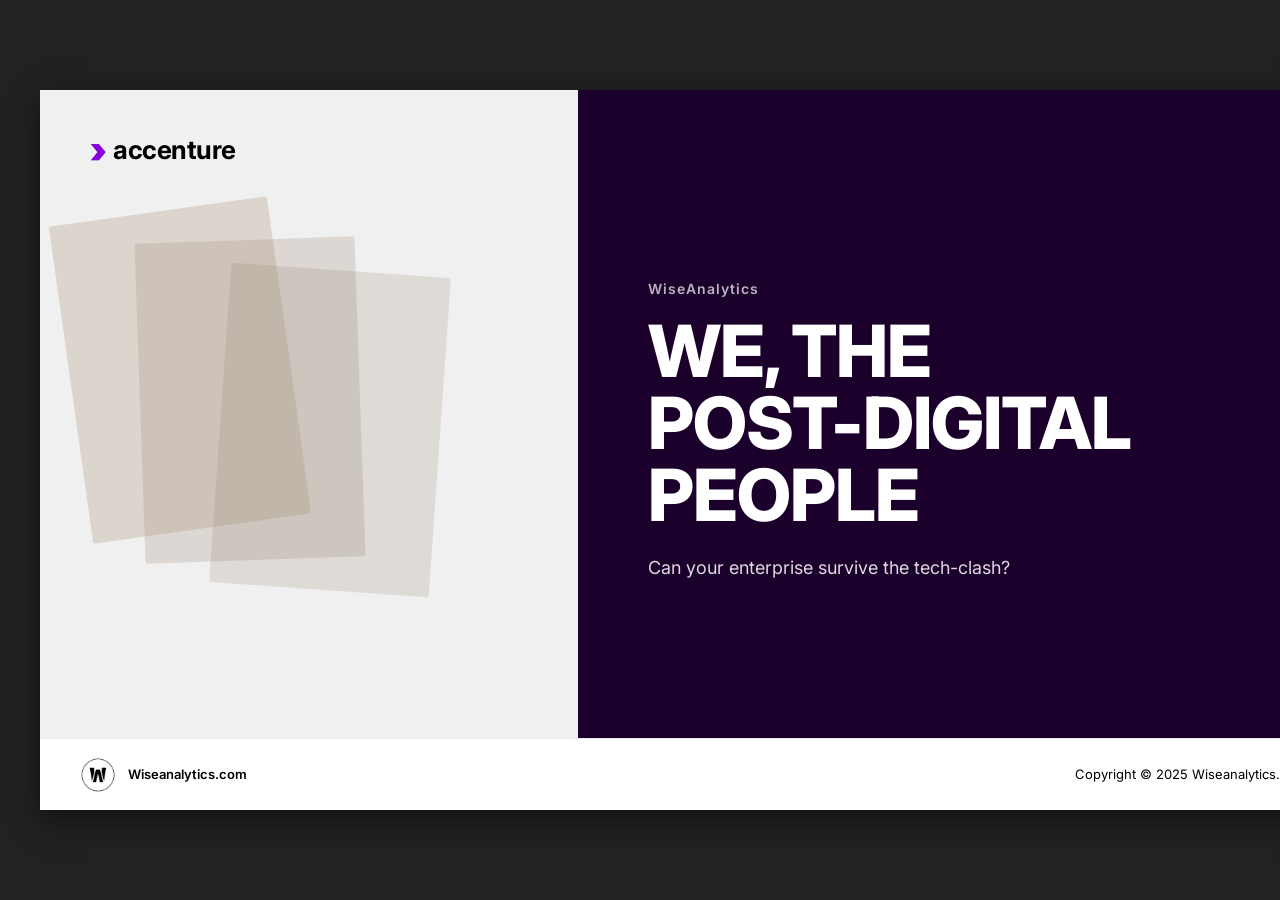
==== index.html @ b34904c7 "slides template" ====
<!DOCTYPE html>
<html lang="en" data-wa-theme="wiseanalytics" data-theme="light">
<head>
    <meta charset="UTF-8">
    <meta name="viewport" content="width=device-width, initial-scale=1.0">
    <title>Accenture WiseAnalytics - Full Deck</title>
    <link rel="stylesheet" href="style.css">
    <!-- WiseAnalytics Theme â€” Step 5 Design System -->
    <link rel="stylesheet" href="themes/wiseanalytics/theme.css">
    <!-- WiseAnalytics Shared Footer Component -->
    <link rel="stylesheet" href="components/footer.css">
    <link rel="preconnect" href="https://fonts.googleapis.com">
    <link rel="preconnect" href="https://fonts.gstatic.com" crossorigin>
    <link href="https://fonts.googleapis.com/css2?family=Inter:wght@400;700;800&display=swap" rel="stylesheet">
</head>
<body>

    <div class="slide-container slide-cover">
        <!-- Left decorative panel -->
        <div class="cover-left-panel">
            <div class="cover-logo">
                <span class="logo-chevron">&#8250;</span>
                <span class="logo-text">accenture</span>
            </div>
            <!-- Decorative stacked rectangles -->
            <div class="cover-rect rect-1"></div>
            <div class="cover-rect rect-2"></div>
            <div class="cover-rect rect-3"></div>
        </div>
        <!-- Right dark text panel -->
        <div class="cover-right-panel">
            <p class="cover-eyebrow">WiseAnalytics</p>
            <h1 class="cover-headline">WE, THE<br>POST-DIGITAL<br>PEOPLE</h1>
            <p class="cover-tagline">Can your enterprise survive the tech-clash?</p>
        </div>
        <!-- Footer -->
        <div class="wa-slide-footer">
            <div class="wa-slide-footer__left">
                <img class="wa-slide-footer__logo" src="logo.png" alt="WiseAnalytics" draggable="false">
                <span class="wa-slide-footer__url">Wiseanalytics.com</span>
            </div>
            <div class="wa-slide-footer__right">
                <span class="wa-slide-footer__copyright">Copyright &copy; 2025 Wiseanalytics.</span>
            </div>
        </div>
    </div>

    <div class="slide-container slide-s3">
        <!-- Top-left dark badge -->
        <div class="s3-badge">We, the Post-Digital People</div>
        <!-- Top-right white hashtag -->
        <div class="s3-hashtag">#TECHVISION2020</div>
        <!-- Left panel: white bold headline -->
        <div class="s3-left">
            <h2 class="s3-headline">Leading in the future will demand rethinking core assumptions about the intersection between people and technology.</h2>
        </div>
        <!-- Right panel: decorative geometric element (replaces photo) -->
        <div class="s3-right">
            <div class="s3-deco-box">
                <div class="s3-circle-outer"></div>
                <div class="s3-circle-inner"></div>
                <div class="s3-silhouette"></div>
            </div>
        </div>
        <!-- Footer -->
        <div class="wa-slide-footer">
            <div class="wa-slide-footer__left">
                <img class="wa-slide-footer__logo" src="logo.png" alt="WiseAnalytics" draggable="false">
                <span class="wa-slide-footer__url">Wiseanalytics.com</span>
            </div>
            <div class="wa-slide-footer__right">
                <span class="wa-slide-footer__copyright">Copyright &copy; 2025 Wiseanalytics.</span>
            </div>
        </div>
    </div>

    <div class="slide-container slide-s4">
        <!-- Purple badge top-left -->
        <div class="s4-badge">We, the Post-Digital People</div>
        <!-- Dark hashtag top-right -->
        <div class="s4-hashtag">#TECHVISION2020</div>
        <!-- Diagonal stripes decoration bottom-left -->
        <div class="stripes s4-stripes"></div>
        <!-- Full-width purple headline -->
        <div class="s4-content">
            <h2 class="s4-headline">As companies enter the future, digital technology is evolving from an advantage to a basic expectation, and yesterday's best practices are turning into today's shortcomings.</h2>
        </div>
        <!-- Footer -->
        <div class="wa-slide-footer">
            <div class="wa-slide-footer__left">
                <img class="wa-slide-footer__logo" src="logo.png" alt="WiseAnalytics" draggable="false">
                <span class="wa-slide-footer__url">Wiseanalytics.com</span>
            </div>
            <div class="wa-slide-footer__right">
                <span class="wa-slide-footer__copyright">Copyright &copy; 2025 Wiseanalytics.</span>
            </div>
        </div>
    </div>

    <!-- SLIDE 05: Dark blue full-bleed with white headline -->
    <div class="slide-container slide-s5">
        <div class="s5-overlay"></div>
        <div class="s5-badge">We, the Post-Digital People</div>
        <div class="s5-hashtag">#TECHVISION2020</div>
        <div class="s5-content">
            <h2 class="s5-headline">People's perceptions of and relationships with technology are changing.</h2>
        </div>
        <!-- Footer -->
        <div class="wa-slide-footer wa-slide-footer--dark">
            <div class="wa-slide-footer__left">
                <img class="wa-slide-footer__logo" src="logo.png" alt="WiseAnalytics" draggable="false">
                <span class="wa-slide-footer__url">Wiseanalytics.com</span>
            </div>
            <div class="wa-slide-footer__right">
                <span class="wa-slide-footer__copyright">Copyright &copy; 2025 Wiseanalytics.</span>
            </div>
        </div>
    </div>

    <!-- SLIDE 06: Full purple â€” Tech-lash two columns -->
    <div class="slide-container slide-s6">
        <div class="s6-badge">We, the Post-Digital People</div>
        <div class="s6-hashtag">#TECHVISION2020</div>
        <div class="s6-content">
            <h2 class="s6-headline">On one hand, people are seemingly rejecting technology. â€œTech-lash,â€ or backlash against technology, is appearing in several forms.</h2>
            <div class="s6-cols">
                <div class="s6-col">
                    <h3 class="s6-col-title">People</h3>
                    <p class="s6-col-body">Movements like digital detoxing, tracking screen time and reducing social media usage are ways people are seeking to balance the role technology plays in their lives.</p>
                </div>
                <div class="s6-col">
                    <h3 class="s6-col-title">Government</h3>
                    <p class="s6-col-body">Regulations like GDPR from the European Union and more from the United States, Brazil and other countries are redefining the relationship between people and tech.</p>
                </div>
            </div>
        </div>
        <!-- Footer -->
        <div class="wa-slide-footer wa-slide-footer--dark">
            <div class="wa-slide-footer__left">
                <img class="wa-slide-footer__logo" src="logo.png" alt="WiseAnalytics" draggable="false">
                <span class="wa-slide-footer__url">Wiseanalytics.com</span>
            </div>
            <div class="wa-slide-footer__right">
                <span class="wa-slide-footer__copyright">Copyright &copy; 2025 Wiseanalytics.</span>
            </div>
        </div>
    </div>

    <!-- SLIDE 07: Full purple â€” Stats two columns -->
    <div class="slide-container slide-s7">
        <div class="s7-badge">We, the Post-Digital People</div>
        <div class="s7-hashtag">#TECHVISION2020</div>
        <div class="s7-content">
            <h2 class="s7-headline">On the other hand, by almost all metrics, people are increasing their use of and intimacy with technology.</h2>
            <div class="s7-stats">
                <div class="s7-stat">
                    <div class="s7-stat-number">&gt;50%</div>
                    <p class="s7-stat-body">More than half the world's population&mdash;a whopping 4.5 billion people&mdash;have access to the internet.</p>
                    <p class="s7-stat-cite">Internet World Stats: Usage and Population Statistics. (n.d.).</p>
                </div>
                <div class="s7-stat">
                    <div class="s7-stat-number">6.4 hours</div>
                    <p class="s7-stat-body">People are ever-connected on every type of device, globally spending an average of 6.4 hours online daily.</p>
                    <p class="s7-stat-cite">Salim, S. (2019, February 4). More Than Six Hours of Our Day Is Spent Online. Digital Information World.</p>
                </div>
            </div>
        </div>
        <!-- Footer -->
        <div class="wa-slide-footer wa-slide-footer--dark">
            <div class="wa-slide-footer__left">
                <img class="wa-slide-footer__logo" src="logo.png" alt="WiseAnalytics" draggable="false">
                <span class="wa-slide-footer__url">Wiseanalytics.com</span>
            </div>
            <div class="wa-slide-footer__right">
                <span class="wa-slide-footer__copyright">Copyright &copy; 2025 Wiseanalytics.</span>
            </div>
        </div>
    </div>

    <!-- SLIDE 08: White â€” stacked rects left, purple headline right -->
    <div class="slide-container slide-s8">
        <div class="s8-badge">We, the Post-Digital People</div>
        <div class="s8-hashtag">#TECHVISION2020</div>
        <div class="s8-left">
            <div class="s8-rect s8-rect-1"></div>
            <div class="s8-rect s8-rect-2"></div>
            <div class="s8-rect s8-rect-3"></div>
        </div>
        <div class="s8-right">
            <h2 class="s8-headline">These seemingly opposite positions are indicative of a tech-clash&mdash;a clash between old models that are incongruous with people's expectations.</h2>
        </div>
        <!-- Footer -->
        <div class="wa-slide-footer">
            <div class="wa-slide-footer__left">
                <img class="wa-slide-footer__logo" src="logo.png" alt="WiseAnalytics" draggable="false">
                <span class="wa-slide-footer__url">Wiseanalytics.com</span>
            </div>
            <div class="wa-slide-footer__right">
                <span class="wa-slide-footer__copyright">Copyright &copy; 2025 Wiseanalytics.</span>
            </div>
        </div>
    </div>

    <!-- SLIDE 09: Dark navy full-bleed, white headline + body left -->
    <div class="slide-container slide-s9">
        <div class="s9-overlay"></div>
        <div class="s9-badge">We, the Post-Digital People</div>
        <div class="s9-hashtag">#TECHVISION2020</div>
        <div class="s9-content">
            <h2 class="s9-headline">Can your enterprise survive the tech-clash?</h2>
            <p class="s9-body">The promise of a world made better and easier by technology is being trapped behind models, architectures and governing structures that have not realized their full potential nor created adequate value. To survive the tech-clash, enterprises need to re-think these models.</p>
        </div>
        <!-- Footer -->
        <div class="wa-slide-footer wa-slide-footer--dark">
            <div class="wa-slide-footer__left">
                <img class="wa-slide-footer__logo" src="logo.png" alt="WiseAnalytics" draggable="false">
                <span class="wa-slide-footer__url">Wiseanalytics.com</span>
            </div>
            <div class="wa-slide-footer__right">
                <span class="wa-slide-footer__copyright">Copyright &copy; 2025 Wiseanalytics.</span>
            </div>
        </div>
    </div>

    <!-- SLIDE 10: White split â€” purple headline + bullets left, deco rects right -->
    <div class="slide-container slide-s10">
        <div class="s10-badge">We, the Post-Digital People</div>
        <div class="s10-hashtag">#TECHVISION2020</div>
        <div class="s10-stripes"></div>
        <div class="s10-left">
            <h2 class="s10-headline">Models that companies have relied on for decades are leaving value on the table.</h2>
            <p class="s10-body">Take healthcare technology. A world with seamless, secure and personalized healthcare is possible with existing technology, but is blocked by existing ecosystem, application and company models:</p>
            <div class="s10-bullets">
                <div class="s10-bullet">Closed ecosystem models mean different levels of technology access and different standards, creating obstacles to smooth experiences.</div>
                <div class="s10-bullet">Application-centered data models create fragmented, even conflicting, data about patients, while go-betweens, regulators and gatekeepers all add friction.</div>
                <div class="s10-bullet">Company-centric data ownership models have created concerns about security, privacy and ethical issues that keep patients and providers alike wary of new technological solutions.</div>
            </div>
        </div>
        <div class="s10-right">
            <div class="s10-rect s10-rect-1"></div>
            <div class="s10-rect s10-rect-2"></div>
            <div class="s10-rect s10-rect-3"></div>
        </div>
        <!-- Footer -->
        <div class="wa-slide-footer">
            <div class="wa-slide-footer__left">
                <img class="wa-slide-footer__logo" src="logo.png" alt="WiseAnalytics" draggable="false">
                <span class="wa-slide-footer__url">Wiseanalytics.com</span>
            </div>
            <div class="wa-slide-footer__right">
                <span class="wa-slide-footer__copyright">Copyright &copy; 2025 Wiseanalytics.</span>
            </div>
        </div>
    </div>

    <!-- SLIDE 11: White split â€” deco rects left + dots, purple headline right -->
    <div class="slide-container slide-s11">
        <div class="s11-badge">We, the Post-Digital People</div>
        <div class="s11-hashtag">#TECHVISION2020</div>
        <div class="s11-left">
            <div class="s11-rect s11-rect-1"></div>
            <div class="s11-rect s11-rect-2"></div>
            <div class="s11-rect s11-rect-3"></div>
            <div class="s11-dots">
                <span class="s11-dot"></span><span class="s11-dot"></span><span class="s11-dot"></span>
                <span class="s11-dot"></span><span class="s11-dot"></span><span class="s11-dot"></span>
                <span class="s11-dot"></span><span class="s11-dot"></span><span class="s11-dot s11-dot-active"></span>
                <span class="s11-dot"></span><span class="s11-dot"></span><span class="s11-dot"></span>
            </div>
        </div>
        <div class="s11-right">
            <h2 class="s11-headline">People are changing, why aren't you?</h2>
            <p class="s11-body">To move forward, businesses must first acknowledge the essential role technology plays in people's lives today, and how that relationship is changing people's needs and expectations.</p>
        </div>
        <!-- Footer -->
        <div class="wa-slide-footer">
            <div class="wa-slide-footer__left">
                <img class="wa-slide-footer__logo" src="logo.png" alt="WiseAnalytics" draggable="false">
                <span class="wa-slide-footer__url">Wiseanalytics.com</span>
            </div>
            <div class="wa-slide-footer__right">
                <span class="wa-slide-footer__copyright">Copyright &copy; 2025 Wiseanalytics.</span>
            </div>
        </div>
    </div>

    <!-- SLIDE 12: White split â€” purple headline + body left, deco rects right -->
    <div class="slide-container slide-s12">
        <div class="s12-badge">We, the Post-Digital People</div>
        <div class="s12-hashtag">#TECHVISION2020</div>
        <div class="s12-left">
            <h2 class="s12-headline">Companies must challenge existing models to create something wholly new.</h2>
            <p class="s12-body">Solid, a data-linking architecture, emphasizes trust and is designed to spark innovation. Individuals' data is stored and used across the web through &ldquo;pods.&rdquo; People can decide where their personal data is hosted and determine which companies or machines can access their pods. They can also revoke that access at any time and even delete all their information with a click of a button.</p>
        </div>
        <div class="s12-right">
            <div class="s12-rect s12-rect-1"></div>
            <div class="s12-rect s12-rect-2"></div>
            <div class="s12-rect s12-rect-3"></div>
        </div>
        <!-- Footer -->
        <div class="wa-slide-footer">
            <div class="wa-slide-footer__left">
                <img class="wa-slide-footer__logo" src="logo.png" alt="WiseAnalytics" draggable="false">
                <span class="wa-slide-footer__url">Wiseanalytics.com</span>
            </div>
            <div class="wa-slide-footer__right">
                <span class="wa-slide-footer__copyright">Copyright &copy; 2025 Wiseanalytics.</span>
            </div>
        </div>
    </div>

    <!-- SLIDE 13: Full purple â€” large white headline + body -->
    <div class="slide-container slide-s13">
        <div class="s13-badge">We, the Post-Digital People</div>
        <div class="s13-hashtag">#TECHVISION2020</div>
        <div class="s13-content">
            <h2 class="s13-headline">Inventing a better, human-centered future for people requires a circle of trust, data and deep experiences.</h2>
            <p class="s13-body">The Known Traveller Digital Identity (KTDI) program places humans at the center of the data ecosystem. This World Economic Forum initiative created a blockchain-based solution that gives individual travelers control over their own data by encrypting and storing critical identity data, like passport information, on the traveler's personal mobile device. Travelers alone determine who gets access, with access revoked when a transaction is completed, maximizing privacy and mitigating security risks.</p>
        </div>
        <!-- Footer -->
        <div class="wa-slide-footer wa-slide-footer--dark">
            <div class="wa-slide-footer__left">
                <img class="wa-slide-footer__logo" src="logo.png" alt="WiseAnalytics" draggable="false">
                <span class="wa-slide-footer__url">Wiseanalytics.com</span>
            </div>
            <div class="wa-slide-footer__right">
                <span class="wa-slide-footer__copyright">Copyright &copy; 2025 Wiseanalytics.</span>
            </div>
        </div>
    </div>

    <!-- SLIDE 14: White split â€” purple headline left, case study right -->
    <div class="slide-container slide-s14">
        <div class="s14-badge">We, the Post-Digital People</div>
        <div class="s14-hashtag">#TECHVISION2020</div>
        <div class="s14-stripes"></div>
        <div class="s14-left">
            <h2 class="s14-headline">Trust is the currency in an era where digital is everywhere. Addressing tech-clash demands models built on trust that go beyond just product-level responsibility.</h2>
        </div>
        <div class="s14-right">
            <h3 class="s14-case-title">Expanding Responsibility</h3>
            <p class="s14-case-body">Microsoft is embracing a new model of accountability that goes far beyond its products or customers. As the company has researched and developed more advanced technology, it has strived for responsible innovation. The company built an ethical framework to guide its development of AI and backed state legislation around proper use of facial recognition technology.</p>
        </div>
        <!-- Footer -->
        <div class="wa-slide-footer">
            <div class="wa-slide-footer__left">
                <img class="wa-slide-footer__logo" src="logo.png" alt="WiseAnalytics" draggable="false">
                <span class="wa-slide-footer__url">Wiseanalytics.com</span>
            </div>
            <div class="wa-slide-footer__right">
                <span class="wa-slide-footer__copyright">Copyright &copy; 2025 Wiseanalytics.</span>
            </div>
        </div>
    </div>

    <!-- SLIDE 15: White â€” purple headline + 3-col bullet layout + stripes right -->
    <div class="slide-container slide-s15">
        <div class="s15-badge">We, the Post-Digital People</div>
        <div class="s15-hashtag">#TECHVISION2020</div>
        <div class="s15-stripes"></div>
        <div class="s15-content">
            <h2 class="s15-headline">The time to start this transformation is now.</h2>
            <div class="s15-cols">
                <div class="s15-col">
                    <h3 class="s15-col-title">Defuse Tech-clash</h3>
                    <div class="s15-col-bar"></div>
                    <p class="s15-col-body">Identify where tech-clash is impacting your organization, and where your technology strategy might be at odds with customer expectations. Leave no stone unturned and challenge existing models wherever needed.</p>
                </div>
                <div class="s15-col">
                    <h3 class="s15-col-title">Build Human-Centered Models</h3>
                    <div class="s15-col-bar"></div>
                    <p class="s15-col-body">As you master distributed ledgers, artificial intelligence, extended reality and quantum (DARQ), ensure that you are putting a radically human focus on the new products and services you build.</p>
                </div>
                <div class="s15-col">
                    <h3 class="s15-col-title">Foster Deeply Trusting Relationships</h3>
                    <div class="s15-col-bar"></div>
                    <p class="s15-col-body">Build sustainable and ongoing relationships with customers by using every step of the customer journey as an opportunity to build trust. Grow your impact beyond individual customers by maintaining accountability at a societal level.</p>
                </div>
            </div>
        </div>
        <!-- Footer -->
        <div class="wa-slide-footer">
            <div class="wa-slide-footer__left">
                <img class="wa-slide-footer__logo" src="logo.png" alt="WiseAnalytics" draggable="false">
                <span class="wa-slide-footer__url">Wiseanalytics.com</span>
            </div>
            <div class="wa-slide-footer__right">
                <span class="wa-slide-footer__copyright">Copyright &copy; 2025 Wiseanalytics.</span>
            </div>
        </div>
    </div>

    <!-- SLIDE 16: Full purple â€” 5-column icon grid -->
    <div class="slide-container slide-s16">
        <div class="s16-hashtag">#TECHVISION2020</div>
        <div class="s16-content">
            <h2 class="s16-title">We, the Post-Digital People</h2>
            <p class="s16-subtitle">Can your enterprise survive the â€œtech-clashâ€?</p>
            <div class="s16-grid">
                <div class="s16-item">
                    <div class="s16-icon">&#9900;</div>
                    <h4 class="s16-item-title">The I in Experience</h4>
                    <p class="s16-item-body">Helping people choose their own adventure</p>
                </div>
                <div class="s16-divider"></div>
                <div class="s16-item">
                    <div class="s16-icon">&#9880;</div>
                    <h4 class="s16-item-title">AI and Me</h4>
                    <p class="s16-item-body">Reimagine the business through human and AI collaboration</p>
                </div>
                <div class="s16-divider"></div>
                <div class="s16-item">
                    <div class="s16-icon">&#9906;</div>
                    <h4 class="s16-item-title">The Dilemma of Smart Things</h4>
                    <p class="s16-item-body">Overcome the &ldquo;beta burden&rdquo;</p>
                </div>
                <div class="s16-divider"></div>
                <div class="s16-item">
                    <div class="s16-icon">&#9752;</div>
                    <h4 class="s16-item-title">Robots in the Wild</h4>
                    <p class="s16-item-body">Growing the enterprise's reach &ndash; and responsibility</p>
                </div>
                <div class="s16-divider"></div>
                <div class="s16-item">
                    <div class="s16-icon">&#9881;</div>
                    <h4 class="s16-item-title">Innovation DNA</h4>
                    <p class="s16-item-body">Create an engine for continuous innovation</p>
                </div>
            </div>
        </div>
        <!-- Footer -->
        <div class="wa-slide-footer wa-slide-footer--dark">
            <div class="wa-slide-footer__left">
                <img class="wa-slide-footer__logo" src="logo.png" alt="WiseAnalytics" draggable="false">
                <span class="wa-slide-footer__url">Wiseanalytics.com</span>
            </div>
            <div class="wa-slide-footer__right">
                <span class="wa-slide-footer__copyright">Copyright &copy; 2025 Wiseanalytics.</span>
            </div>
        </div>
    </div>

    <!-- SLIDE 17: Light teal full-bleed â€” Thank You -->
    <div class="slide-container slide-s17">
        <div class="s17-overlay"></div>
        <!-- Decorative stacked rects right side -->
        <div class="s17-deco">
            <div class="s17-rect s17-rect-1"></div>
            <div class="s17-rect s17-rect-2"></div>
            <div class="s17-rect s17-rect-3"></div>
        </div>
        <!-- Left content -->
        <div class="s17-content">
            <h1 class="s17-thankyou">Thank you</h1>
            <p class="s17-hashtag-text">#TECHVISION2020</p>
            <p class="s17-link"><u>www.</u></p>
        </div>
        <!-- Bottom copyright -->
        <div class="s17-copyright wa-copyright">Â© 2026 WiseAnalytics. All rights reserved.</div>
        <!-- Footer -->
        <div class="wa-slide-footer">
            <div class="wa-slide-footer__left">
                <img class="wa-slide-footer__logo" src="logo.png" alt="WiseAnalytics" draggable="false">
                <span class="wa-slide-footer__url">Wiseanalytics.com</span>
            </div>
            <div class="wa-slide-footer__right">
                <span class="wa-slide-footer__copyright">Copyright &copy; 2025 Wiseanalytics.</span>
            </div>
        </div>
    </div>

</body>
</html>
---- style.css ----
/* ==========================================================================
   ACCENTURE TECHVISION 2020 - PRESENTATION DESIGN SYSTEM
   ========================================================================== */

/* --- 1. GLOBAL VARIABLES & RESET --- */
:root {
    --accent-purple: #A100FF;
    --text-dark: #000000;
    --text-light: #FFFFFF;
    --text-gray: #666666;
    --bg-off-white: #F8F9FA;
    --slide-width: 1280px;
    --slide-height: 720px;
    --font-main: 'Inter', sans-serif;
}

* {
    box-sizing: border-box;
    margin: 0;
    padding: 0;
}

body {
    background-color: #222;
    font-family: var(--font-main);
    display: flex;
    flex-direction: row;
    align-items: center;
    gap: 40px;
    padding: 40px;
    min-height: 100vh;
    overflow-x: auto;
    overflow-y: hidden;
    scroll-snap-type: x mandatory;
}

/* --- 2. BASE SLIDE CONTAINER (16:9) --- */
.slide-container {
    width: var(--slide-width);
    height: var(--slide-height);
    background-color: var(--text-light);
    position: relative;
    overflow: hidden;
    box-shadow: 0 10px 30px rgba(0,0,0,0.5);
    display: flex;
    flex-direction: column;
    flex-shrink: 0;
    scroll-snap-align: center;
}

/* --- 3. BRAND DECORATIONS --- */
/* Diagonal Stripes */
.stripes {
    position: absolute;
    width: 300px;
    height: 300px;
    background: repeating-linear-gradient(
        45deg,
        transparent,
        transparent 1.5px,
        #d3d3d3 1.5px,
        #d3d3d3 2.5px
    );
    z-index: 1;
}
.stripes.top-left { top: -80px; left: -80px; }
.stripes.bottom-right { bottom: -80px; right: -80px; }
.stripes.bottom-left { bottom: -80px; left: -80px; }

/* Greater-Than (Chevron) Symbol */
.chevron {
    position: absolute;
    width: 120px;
    height: 120px;
    border-top: 25px solid var(--accent-purple);
    border-right: 25px solid var(--accent-purple);
    transform: rotate(45deg);
    z-index: 2;
}
.chevron.bottom-right { bottom: 100px; right: 100px; }

/* --- 4. HEADER & FOOTER SYSTEMS --- */
.header-text {
    position: absolute;
    top: 40px;
    left: 60px;
    font-size: 14px;
    font-weight: 700;
    color: var(--text-gray);
    z-index: 10;
    text-transform: uppercase;
    letter-spacing: 1px;
}

.footer {
    position: absolute;
    bottom: 0;
    left: 0;
    width: 100%;
    height: 80px;
    display: grid;
    grid-template-columns: 1fr auto;
    align-items: center;
    padding: 0 60px;
    font-size: 12px;
    font-weight: 700;
    color: var(--text-gray);
    border-top: 1px solid rgba(0,0,0,0.05);
    z-index: 10;
}
.footer-brand {
    text-align: left;
    display: flex;
    align-items: center;
    gap: 0;
}
.footer-brand .footer-sep {
    margin: 0 10px;
    font-weight: 400;
    opacity: 0.5;
}
.footer-brand .footer-url-inline {
    font-weight: 400;
    color: var(--text-gray);
}
.footer-page { text-align: right; color: var(--text-dark); font-size: 14px; }

/* --- 5. TYPOGRAPHY & CONTENT WRAPPER --- */
.content-main {
    flex-grow: 1;
    padding: 100px 60px 80px 60px;
    display: flex;
    flex-direction: column;
    justify-content: center;
    z-index: 5;
}
.flex-center {
    align-items: center;
    text-align: center;
}

h1 {
    font-size: 72px;
    font-weight: 800;
    line-height: 1.1;
    color: var(--text-dark);
    margin-bottom: 30px;
}

.section-title {
    font-size: 56px;
    font-weight: 800;
    color: var(--text-dark);
    margin-bottom: 20px;
    line-height: 1.1;
}

p.subtitle {
    font-size: 24px;
    line-height: 1.4;
    color: var(--text-dark);
    max-width: 800px;
}

.accent-bar {
    width: 100px;
    height: 8px;
    background-color: var(--accent-purple);
    margin-bottom: 30px;
}

/* --- 6. LAYOUT COMPONENTS --- */
/* Split Content Layout */
.hero-split {
    display: grid;
    grid-template-columns: 1fr 1fr;
    height: 100%;
    gap: 60px;
    align-items: center;
}
.hero-split p {
    font-size: 18px;
    line-height: 1.6;
    color: var(--text-gray);
}

.placeholder-box {
    background-color: var(--bg-off-white);
    height: 400px;
    width: 100%;
    display: flex;
    align-items: center;
    justify-content: center;
    border: 2px dashed #ccc;
    color: #aaa;
    font-weight: 700;
    position: relative;
}

/* 3-Column Grid Layout */
.grid-3 {
    display: grid;
    grid-template-columns: repeat(3, 1fr);
    gap: 30px;
    margin-top: 40px;
}
.card {
    padding: 30px;
    background-color: var(--bg-off-white);
    border-left: 5px solid var(--accent-purple);
}
.card h3 { 
    font-size: 20px; 
    margin-bottom: 15px; 
    color: var(--accent-purple); 
}
.card p { 
    font-size: 14px; 
    line-height: 1.5; 
    color: var(--text-dark); 
}

/* ============================================================
   SLIDES 13–17
   ============================================================ */

/* --- SLIDE 13: Full purple — large white headline + body --- */
.slide-s13 {
    background-color: #A100FF;
    position: relative;
}
.s13-badge {
    position: absolute; top: 32px; left: 40px;
    background-color: rgba(255,255,255,0.18); color: #fff;
    font-size: 13px; font-weight: 700; padding: 8px 18px;
    z-index: 20;
}
.s13-hashtag {
    position: absolute; top: 36px; right: 50px;
    font-size: 13px; font-weight: 700; color: #fff;
    z-index: 20; letter-spacing: 0.5px;
}
.s13-content {
    position: absolute;
    top: 90px; left: 60px; right: 60px; bottom: 85px;
    display: flex; flex-direction: column;
    justify-content: center; z-index: 5;
}
.s13-headline {
    font-size: 44px; font-weight: 800;
    color: #fff; line-height: 1.2;
    margin: 0 0 32px 0; max-width: 900px;
}
.s13-body {
    font-size: 14px; line-height: 1.7;
    color: rgba(255,255,255,0.88); margin: 0;
    max-width: 680px;
}
.s13-footer {
    border-top-color: rgba(255,255,255,0.2) !important;
}
.s13-footer .footer-brand,
.s13-footer .footer-url-inline,
.s13-footer .footer-sep,
.s13-footer .footer-page {
    color: rgba(255,255,255,0.6) !important;
}

/* --- SLIDE 14: White split — purple headline left, case study right --- */
.slide-s14 {
    background-color: #fff;
    flex-direction: row;
    position: relative;
}
.s14-badge {
    position: absolute; top: 32px; left: 40px;
    background-color: var(--accent-purple); color: #fff;
    font-size: 13px; font-weight: 700; padding: 8px 18px;
    z-index: 20;
}
.s14-hashtag {
    position: absolute; top: 36px; right: 50px;
    font-size: 13px; font-weight: 700; color: #222;
    z-index: 20; letter-spacing: 0.5px;
}
.s14-stripes {
    position: absolute;
    bottom: 55px; left: -60px;
    width: 320px; height: 220px;
    background: repeating-linear-gradient(
        45deg, transparent, transparent 1.5px,
        #d3d3d3 1.5px, #d3d3d3 2.5px
    );
    z-index: 1;
}
.s14-left {
    position: relative;
    width: 52%; height: 100%;
    flex-shrink: 0;
    display: flex; flex-direction: column;
    justify-content: center;
    padding: 90px 50px 90px 60px;
    z-index: 5;
}
.s14-headline {
    font-size: 34px; font-weight: 800;
    color: var(--accent-purple);
    line-height: 1.25; margin: 0;
}
.s14-right {
    flex: 1; height: 100%;
    display: flex; flex-direction: column;
    justify-content: center;
    padding: 90px 60px 90px 50px;
    border-left: 1px solid #eee;
}
.s14-case-title {
    font-size: 20px; font-weight: 800;
    color: #111; margin: 0 0 16px 0;
}
.s14-case-body {
    font-size: 14px; line-height: 1.7;
    color: #333; margin: 0;
}

/* --- SLIDE 15: White — purple headline + 3-col action bullets + stripes --- */
.slide-s15 {
    background-color: #fff;
    position: relative;
}
.s15-badge {
    position: absolute; top: 32px; left: 40px;
    background-color: var(--accent-purple); color: #fff;
    font-size: 13px; font-weight: 700; padding: 8px 18px;
    z-index: 20;
}
.s15-hashtag {
    position: absolute; top: 36px; right: 50px;
    font-size: 13px; font-weight: 700; color: #222;
    z-index: 20; letter-spacing: 0.5px;
}
.s15-stripes {
    position: absolute;
    bottom: 55px; right: -60px;
    width: 320px; height: 260px;
    background: repeating-linear-gradient(
        45deg, transparent, transparent 1.5px,
        #d3d3d3 1.5px, #d3d3d3 2.5px
    );
    z-index: 1;
}
.s15-content {
    position: absolute;
    top: 85px; left: 60px; right: 80px; bottom: 85px;
    display: flex; flex-direction: column;
    justify-content: space-between; z-index: 5;
}
.s15-headline {
    font-size: 42px; font-weight: 800;
    color: var(--accent-purple);
    line-height: 1.2; margin: 0 0 36px 0;
}
.s15-cols {
    display: grid;
    grid-template-columns: 1fr 1fr 1fr;
    gap: 40px;
}
.s15-col-title {
    font-size: 18px; font-weight: 800;
    color: #111; margin: 0 0 12px 0;
    line-height: 1.3;
}
.s15-col-bar {
    width: 3px; height: 60px;
    background-color: var(--accent-purple);
    margin-bottom: 14px;
}
.s15-col-body {
    font-size: 13px; line-height: 1.65;
    color: #333; margin: 0;
}

/* --- SLIDE 16: Full purple — 5-column icon grid --- */
.slide-s16 {
    background-color: #A100FF;
    position: relative;
}
.s16-hashtag {
    position: absolute; top: 36px; right: 50px;
    font-size: 13px; font-weight: 700; color: #fff;
    z-index: 20; letter-spacing: 0.5px;
}
.s16-content {
    position: absolute;
    top: 60px; left: 60px; right: 60px; bottom: 85px;
    display: flex; flex-direction: column;
    z-index: 5;
}
.s16-title {
    font-size: 44px; font-weight: 800;
    color: #fff; margin: 0 0 8px 0;
}
.s16-subtitle {
    font-size: 20px; font-weight: 700;
    color: var(--accent-purple);
    background-color: #fff;
    display: inline-block;
    padding: 2px 0;
    margin: 0 0 50px 0;
}
.s16-grid {
    display: flex;
    flex: 1;
    align-items: flex-start;
    gap: 0;
}
.s16-item {
    flex: 1;
    padding: 0 24px 0 0;
}
.s16-icon {
    font-size: 36px; color: #fff;
    margin-bottom: 14px; line-height: 1;
}
.s16-item-title {
    font-size: 16px; font-weight: 800;
    color: #fff; margin: 0 0 10px 0;
    line-height: 1.3;
}
.s16-item-body {
    font-size: 13px; line-height: 1.6;
    color: rgba(255,255,255,0.85); margin: 0;
}
.s16-divider {
    width: 1px;
    background-color: rgba(255,255,255,0.3);
    align-self: stretch;
    margin: 0 24px 0 0;
    flex-shrink: 0;
}
.s16-footer {
    border-top-color: rgba(255,255,255,0.2) !important;
}
.s16-footer .footer-brand,
.s16-footer .footer-url-inline,
.s16-footer .footer-sep,
.s16-footer .footer-page {
    color: rgba(255,255,255,0.6) !important;
}

/* --- SLIDE 17: Light teal full-bleed — Thank You --- */
.slide-s17 {
    background: linear-gradient(120deg, #b8eaf5 0%, #d4f5fc 40%, #e8fafe 70%, #f0fbff 100%);
    position: relative; overflow: hidden;
    flex-direction: row;
}
.s17-overlay {
    position: absolute; inset: 0;
    background: linear-gradient(to right, rgba(255,255,255,0.3) 45%, transparent 100%);
    z-index: 2;
}
/* Decorative stacked rects on right */
.s17-deco {
    position: absolute;
    right: 80px; top: 60px; bottom: 60px;
    width: 42%;
    z-index: 3;
}
.s17-rect {
    position: absolute; border-radius: 2px;
}
.s17-rect-1 {
    width: 260px; height: 420px;
    background-color: rgba(255,255,255,0.50);
    top: 30px; right: 0; transform: rotate(-4deg);
}
.s17-rect-2 {
    width: 260px; height: 420px;
    background-color: rgba(255,255,255,0.35);
    top: 60px; right: 70px; transform: rotate(1deg);
}
.s17-rect-3 {
    width: 260px; height: 420px;
    background-color: rgba(255,255,255,0.20);
    top: 90px; right: 140px; transform: rotate(5deg);
}
/* Left content */
.s17-content {
    position: absolute;
    left: 60px; top: 50%;
    transform: translateY(-55%);
    z-index: 10;
}
.s17-thankyou {
    font-size: 90px; font-weight: 800;
    color: var(--accent-purple);
    line-height: 1; margin: 0 0 30px 0;
}
.s17-hashtag-text {
    font-size: 16px; font-weight: 800;
    color: #111; margin: 0 0 8px 0;
}
.s17-link {
    font-size: 16px; font-weight: 700;
    color: #111; margin: 0;
    text-decoration: underline;
}
/* Bottom copyright */
.s17-copyright {
    position: absolute;
    bottom: 24px; left: 60px;
    font-size: 11px; color: #555;
    z-index: 10;
}

/* ============================================================
   SLIDES 9–12
   ============================================================ */

/* --- SLIDE 9: Dark navy full-bleed --- */
.slide-s9 {
    background: linear-gradient(120deg, #0a0f1e 0%, #0c1535 50%, #12082a 100%);
    position: relative; overflow: hidden;
}
.s9-overlay {
    position: absolute; inset: 0;
    background: linear-gradient(to right, rgba(0,0,0,0.6) 38%, transparent 100%);
    z-index: 2;
}
.s9-badge {
    position: absolute; top: 32px; left: 40px;
    background-color: #2a2a2a; color: #fff;
    font-size: 13px; font-weight: 700; padding: 8px 18px;
    z-index: 20; letter-spacing: 0.2px;
}
.s9-hashtag {
    position: absolute; top: 36px; right: 50px;
    font-size: 13px; font-weight: 700; color: #fff;
    z-index: 20; letter-spacing: 0.5px;
}
.s9-content {
    position: absolute;
    bottom: 110px; left: 60px;
    max-width: 500px; z-index: 10;
}
.s9-headline {
    font-size: 44px; font-weight: 800;
    color: #fff; line-height: 1.15; margin: 0 0 24px 0;
}
.s9-body {
    font-size: 15px; line-height: 1.65;
    color: rgba(255,255,255,0.82); margin: 0;
}
.s9-footer {
    border-top-color: rgba(255,255,255,0.12) !important;
}
.s9-footer .footer-brand,
.s9-footer .footer-url-inline,
.s9-footer .footer-sep,
.s9-footer .footer-page {
    color: rgba(255,255,255,0.6) !important;
}

/* --- SLIDE 10: White — purple headline + bullets left, rects right --- */
.slide-s10 {
    background-color: #fff;
    flex-direction: row;
    position: relative;
}
.s10-badge {
    position: absolute; top: 32px; left: 40px;
    background-color: var(--accent-purple); color: #fff;
    font-size: 13px; font-weight: 700; padding: 8px 18px;
    z-index: 20;
}
.s10-hashtag {
    position: absolute; top: 36px; right: 50px;
    font-size: 13px; font-weight: 700; color: #222;
    z-index: 20; letter-spacing: 0.5px;
}
/* Diagonal stripes top-left */
.s10-stripes {
    position: absolute;
    top: -60px; left: -60px;
    width: 240px; height: 240px;
    background: repeating-linear-gradient(
        45deg, transparent, transparent 1.5px,
        #d3d3d3 1.5px, #d3d3d3 2.5px
    );
    z-index: 1;
}
.s10-left {
    position: relative;
    width: 58%; height: 100%;
    flex-shrink: 0;
    display: flex; flex-direction: column;
    justify-content: center;
    padding: 90px 50px 90px 60px;
    z-index: 5;
}
.s10-headline {
    font-size: 36px; font-weight: 800;
    color: var(--accent-purple);
    line-height: 1.2; margin: 0 0 20px 0;
}
.s10-body {
    font-size: 14px; line-height: 1.65;
    color: #333; margin: 0 0 24px 0;
}
.s10-bullets {
    display: grid;
    grid-template-columns: 1fr 1fr 1fr;
    gap: 24px;
}
.s10-bullet {
    font-size: 13px; line-height: 1.6; color: #333;
    border-left: 3px solid var(--accent-purple);
    padding-left: 12px;
}
.s10-right {
    flex: 1; height: 100%;
    background-color: #f0f0f0;
    position: relative; overflow: hidden;
}
.s10-rect {
    position: absolute; border-radius: 2px;
}
.s10-rect-1 {
    width: 200px; height: 320px;
    background-color: rgba(200,200,200,0.5);
    top: 80px; right: 100px; transform: rotate(-6deg);
}
.s10-rect-2 {
    width: 200px; height: 320px;
    background-color: rgba(180,180,180,0.35);
    top: 110px; right: 30px; transform: rotate(0deg);
}
.s10-rect-3 {
    width: 200px; height: 320px;
    background-color: rgba(160,160,160,0.2);
    top: 140px; right: -40px; transform: rotate(6deg);
}

/* --- SLIDE 11: White — rects+dots left, purple headline right --- */
.slide-s11 {
    background-color: #fff;
    flex-direction: row;
    position: relative;
}
.s11-badge {
    position: absolute; top: 32px; left: 40px;
    background-color: var(--accent-purple); color: #fff;
    font-size: 13px; font-weight: 700; padding: 8px 18px;
    z-index: 20;
}
.s11-hashtag {
    position: absolute; top: 36px; right: 50px;
    font-size: 13px; font-weight: 700; color: #222;
    z-index: 20; letter-spacing: 0.5px;
}
.s11-left {
    position: relative;
    width: 44%; height: 100%;
    flex-shrink: 0;
    background-color: #f8f8f8;
    overflow: hidden;
}
.s11-rect {
    position: absolute; border-radius: 2px;
}
.s11-rect-1 {
    width: 220px; height: 360px;
    background-color: rgba(200,200,200,0.30);
    top: 70px; left: 20px; transform: rotate(-8deg);
}
.s11-rect-2 {
    width: 220px; height: 360px;
    background-color: rgba(180,180,180,0.20);
    top: 100px; left: 100px; transform: rotate(-1deg);
}
.s11-rect-3 {
    width: 220px; height: 360px;
    background-color: rgba(160,160,160,0.12);
    top: 130px; left: 180px; transform: rotate(6deg);
}
/* Dot navigation row */
.s11-dots {
    position: absolute;
    bottom: 95px; left: 30px;
    display: flex; gap: 8px; flex-wrap: wrap;
    max-width: 200px;
    z-index: 10;
}
.s11-dot {
    width: 8px; height: 8px; border-radius: 50%;
    background-color: rgba(0,0,0,0.18); display: inline-block;
}
.s11-dot-active {
    background-color: rgba(0,0,0,0.5);
}
.s11-right {
    flex: 1; height: 100%;
    background-color: #fff;
    display: flex; flex-direction: column;
    justify-content: center;
    padding: 80px 60px 100px 60px;
}
.s11-headline {
    font-size: 42px; font-weight: 800;
    color: var(--accent-purple);
    line-height: 1.2; margin: 0 0 24px 0;
}
.s11-body {
    font-size: 16px; line-height: 1.7;
    color: #333; margin: 0; max-width: 480px;
}

/* --- SLIDE 12: White — purple headline+body left, rects right --- */
.slide-s12 {
    background-color: #fff;
    flex-direction: row;
    position: relative;
}
.s12-badge {
    position: absolute; top: 32px; left: 40px;
    background-color: var(--accent-purple); color: #fff;
    font-size: 13px; font-weight: 700; padding: 8px 18px;
    z-index: 20;
}
.s12-hashtag {
    position: absolute; top: 36px; right: 50px;
    font-size: 13px; font-weight: 700; color: #222;
    z-index: 20; letter-spacing: 0.5px;
}
.s12-left {
    position: relative;
    width: 56%; height: 100%;
    flex-shrink: 0;
    display: flex; flex-direction: column;
    justify-content: center;
    padding: 90px 50px 90px 60px;
    z-index: 5;
}
.s12-headline {
    font-size: 38px; font-weight: 800;
    color: var(--accent-purple);
    line-height: 1.2; margin: 0 0 24px 0;
}
.s12-body {
    font-size: 14px; line-height: 1.7;
    color: #333; margin: 0;
}
.s12-right {
    flex: 1; height: 100%;
    background-color: #f5f5f5;
    position: relative; overflow: hidden;
}
.s12-rect {
    position: absolute; border-radius: 2px;
}
.s12-rect-1 {
    width: 200px; height: 320px;
    background-color: rgba(210,210,210,0.45);
    top: 90px; left: 20px; transform: rotate(-6deg);
}
.s12-rect-2 {
    width: 200px; height: 320px;
    background-color: rgba(190,190,190,0.30);
    top: 120px; left: 95px; transform: rotate(1deg);
}
.s12-rect-3 {
    width: 200px; height: 320px;
    background-color: rgba(170,170,170,0.18);
    top: 150px; left: 170px; transform: rotate(7deg);
}

/* ============================================================
   SLIDES 5–8
   ============================================================ */

/* --- SLIDE 5: Dark blue full-bleed --- */
.slide-s5 {
    background: linear-gradient(135deg, #0a0a2e 0%, #0d1b4b 40%, #1a0a3a 100%);
    position: relative;
    overflow: hidden;
}
.s5-overlay {
    position: absolute;
    inset: 0;
    background: linear-gradient(to right, rgba(0,0,0,0.55) 40%, transparent 100%);
    z-index: 2;
}
.s5-badge {
    position: absolute;
    top: 32px; left: 40px;
    background-color: #2a2a2a;
    color: #fff;
    font-size: 13px; font-weight: 700;
    padding: 8px 18px;
    z-index: 20; letter-spacing: 0.2px;
}
.s5-hashtag {
    position: absolute;
    top: 36px; right: 50px;
    font-size: 13px; font-weight: 700;
    color: #fff;
    z-index: 20; letter-spacing: 0.5px;
}
.s5-content {
    position: absolute;
    bottom: 110px; left: 60px;
    max-width: 520px;
    z-index: 10;
}
.s5-headline {
    font-size: 44px; font-weight: 800;
    color: #ffffff;
    line-height: 1.2; margin: 0;
}
.s5-footer {
    border-top-color: rgba(255,255,255,0.15) !important;
}
.s5-footer .footer-brand,
.s5-footer .footer-url-inline,
.s5-footer .footer-sep,
.s5-footer .footer-page {
    color: rgba(255,255,255,0.65) !important;
}

/* --- SLIDE 6: Full bright purple — Tech-lash --- */
.slide-s6 {
    background-color: #A100FF;
    position: relative;
}
.s6-badge {
    position: absolute;
    top: 32px; left: 40px;
    background-color: rgba(255,255,255,0.18);
    color: #fff;
    font-size: 13px; font-weight: 700;
    padding: 8px 18px;
    z-index: 20; letter-spacing: 0.2px;
}
.s6-hashtag {
    position: absolute;
    top: 36px; right: 50px;
    font-size: 13px; font-weight: 700;
    color: #fff;
    z-index: 20; letter-spacing: 0.5px;
}
.s6-content {
    position: absolute;
    top: 90px; left: 60px; right: 60px; bottom: 85px;
    display: flex; flex-direction: column;
    justify-content: space-between;
    z-index: 5;
}
.s6-headline {
    font-size: 38px; font-weight: 800;
    color: #ffffff;
    line-height: 1.2; margin: 0 0 40px 0;
    max-width: 900px;
}
.s6-cols {
    display: grid;
    grid-template-columns: 1fr 1fr;
    gap: 60px;
}
.s6-col-title {
    font-size: 24px; font-weight: 800;
    color: #4a0080;
    margin-bottom: 12px;
}
.s6-col-body {
    font-size: 15px; line-height: 1.6;
    color: rgba(255,255,255,0.9);
    margin: 0;
}
.s6-footer {
    border-top-color: rgba(255,255,255,0.2) !important;
}
.s6-footer .footer-brand,
.s6-footer .footer-url-inline,
.s6-footer .footer-sep,
.s6-footer .footer-page {
    color: rgba(255,255,255,0.6) !important;
}

/* --- SLIDE 7: Full bright purple — Stats --- */
.slide-s7 {
    background-color: #A100FF;
    position: relative;
}
.s7-badge {
    position: absolute;
    top: 32px; left: 40px;
    background-color: rgba(255,255,255,0.18);
    color: #fff;
    font-size: 13px; font-weight: 700;
    padding: 8px 18px;
    z-index: 20; letter-spacing: 0.2px;
}
.s7-hashtag {
    position: absolute;
    top: 36px; right: 50px;
    font-size: 13px; font-weight: 700;
    color: #fff;
    z-index: 20; letter-spacing: 0.5px;
}
.s7-content {
    position: absolute;
    top: 90px; left: 60px; right: 60px; bottom: 85px;
    display: flex; flex-direction: column;
    justify-content: space-between;
    z-index: 5;
}
.s7-headline {
    font-size: 38px; font-weight: 800;
    color: #ffffff;
    line-height: 1.2; margin: 0 0 36px 0;
    max-width: 900px;
}
.s7-stats {
    display: grid;
    grid-template-columns: 1fr 1fr;
    gap: 60px;
}
.s7-stat-number {
    font-size: 58px; font-weight: 800;
    color: #2d0060;
    line-height: 1; margin-bottom: 14px;
}
.s7-stat-body {
    font-size: 15px; line-height: 1.6;
    color: rgba(255,255,255,0.92);
    margin: 0 0 10px 0;
}
.s7-stat-cite {
    font-size: 11px; line-height: 1.4;
    color: rgba(255,255,255,0.55);
    margin: 0;
}
.s7-footer {
    border-top-color: rgba(255,255,255,0.2) !important;
}
.s7-footer .footer-brand,
.s7-footer .footer-url-inline,
.s7-footer .footer-sep,
.s7-footer .footer-page {
    color: rgba(255,255,255,0.6) !important;
}

/* --- SLIDE 8: White — stacked purple rects left, purple headline right --- */
.slide-s8 {
    background-color: #ffffff;
    flex-direction: row;
}
.s8-badge {
    position: absolute;
    top: 32px; left: 40px;
    background-color: var(--accent-purple);
    color: #fff;
    font-size: 13px; font-weight: 700;
    padding: 8px 18px;
    z-index: 20; letter-spacing: 0.2px;
}
.s8-hashtag {
    position: absolute;
    top: 36px; right: 50px;
    font-size: 13px; font-weight: 700;
    color: #222;
    z-index: 20; letter-spacing: 0.5px;
}
.s8-left {
    position: relative;
    width: 40%;
    height: 100%;
    background-color: #f5f5f5;
    flex-shrink: 0;
    overflow: hidden;
}
.s8-rect {
    position: absolute;
    border-radius: 2px;
}
.s8-rect-1 {
    width: 220px; height: 340px;
    background: linear-gradient(135deg, rgba(161,0,255,0.25), rgba(100,0,180,0.15));
    top: 100px; left: 20px;
    transform: rotate(-7deg);
}
.s8-rect-2 {
    width: 220px; height: 340px;
    background: linear-gradient(135deg, rgba(161,0,255,0.18), rgba(80,0,160,0.10));
    top: 130px; left: 95px;
    transform: rotate(-1deg);
}
.s8-rect-3 {
    width: 220px; height: 340px;
    background: linear-gradient(135deg, rgba(161,0,255,0.12), rgba(60,0,140,0.07));
    top: 160px; left: 170px;
    transform: rotate(5deg);
}
.s8-right {
    flex: 1;
    height: 100%;
    background-color: #ffffff;
    display: flex;
    flex-direction: column;
    justify-content: center;
    padding: 80px 60px 100px 70px;
}
.s8-headline {
    font-size: 38px; font-weight: 800;
    color: var(--accent-purple);
    line-height: 1.25; margin: 0;
}

/* --- 7. SLIDE 4 — White Full-Text Purple Layout --- */
.slide-s4 {
    background-color: #ffffff;
    position: relative;
}

/* Purple badge top-left (same style as slide 2) */
.s4-badge {
    position: absolute;
    top: 32px;
    left: 40px;
    background-color: var(--accent-purple);
    color: #fff;
    font-size: 13px;
    font-weight: 700;
    padding: 8px 18px;
    z-index: 20;
    letter-spacing: 0.2px;
}

/* Dark hashtag top-right */
.s4-hashtag {
    position: absolute;
    top: 36px;
    right: 50px;
    font-size: 13px;
    font-weight: 700;
    color: #222;
    z-index: 20;
    letter-spacing: 0.5px;
}

/* Diagonal stripes — bottom-left corner */
.s4-stripes {
    bottom: 60px;
    left: -60px;
    top: auto;
    width: 380px;
    height: 280px;
    z-index: 1;
}

/* Main content area */
.s4-content {
    position: absolute;
    top: 50%;
    left: 0;
    right: 0;
    transform: translateY(-50%);
    padding: 0 80px 0 170px;
    z-index: 5;
}

/* Large bold purple headline */
.s4-headline {
    font-size: 40px;
    font-weight: 800;
    color: var(--accent-purple);
    line-height: 1.25;
    margin: 0;
    max-width: 820px;
}

/* --- 8. SLIDE 3 — Dark Two-Column Layout (no photo) --- */
.slide-s3 {
    background-color: #000000;
    flex-direction: row;
}

/* Dark grey badge top-left */
.s3-badge {
    position: absolute;
    top: 32px;
    left: 40px;
    background-color: #2a2a2a;
    color: #ffffff;
    font-size: 13px;
    font-weight: 700;
    padding: 8px 18px;
    z-index: 20;
    letter-spacing: 0.2px;
}

/* White hashtag top-right */
.s3-hashtag {
    position: absolute;
    top: 36px;
    right: 50px;
    font-size: 13px;
    font-weight: 700;
    color: #ffffff;
    z-index: 20;
    letter-spacing: 0.5px;
}

/* Left text panel */
.s3-left {
    position: relative;
    width: 55%;
    height: 100%;
    background-color: #000000;
    flex-shrink: 0;
    display: flex;
    flex-direction: column;
    justify-content: center;
    padding: 100px 60px 100px 60px;
}

/* Large bold white headline */
.s3-headline {
    font-size: 44px;
    font-weight: 800;
    color: #ffffff;
    line-height: 1.2;
    margin: 0;
}

/* Right decorative panel */
.s3-right {
    flex: 1;
    height: 100%;
    background-color: #111111;
    display: flex;
    align-items: center;
    justify-content: center;
    position: relative;
    overflow: hidden;
    margin: 55px 40px 80px 0;
    border-radius: 2px;
}

/* Decorative box (photo replacement) */
.s3-deco-box {
    position: relative;
    width: 100%;
    height: 100%;
    display: flex;
    align-items: center;
    justify-content: center;
}

/* Large circle outline */
.s3-circle-outer {
    position: absolute;
    width: 280px;
    height: 280px;
    border: 3px solid rgba(255,255,255,0.15);
    border-radius: 50%;
    top: 50%;
    left: 50%;
    transform: translate(-50%, -55%);
}

/* Inner circle */
.s3-circle-inner {
    position: absolute;
    width: 180px;
    height: 180px;
    border: 2px solid rgba(255,255,255,0.08);
    border-radius: 50%;
    top: 50%;
    left: 50%;
    transform: translate(-50%, -55%);
}

/* Silhouette bar at bottom */
.s3-silhouette {
    position: absolute;
    bottom: 0;
    left: 0;
    right: 0;
    height: 35%;
    background: linear-gradient(to top, rgba(30,30,30,0.9), transparent);
}

/* Dark slide footer overrides */
.s3-footer {
    background-color: transparent;
    border-top-color: rgba(255,255,255,0.1);
    color: #888 !important;
}
.s3-footer .footer-brand,
.s3-footer .footer-url-inline,
.s3-footer .footer-sep {
    color: #888 !important;
}
.s3-footer .footer-page {
    color: #888 !important;
}

/* --- 8. SLIDE 2 — Image-Style Layout (no photo) --- */
.slide-s2 {
    background-color: #ffffff;
    flex-direction: row;
    flex-wrap: wrap;
}

/* Purple badge top-left */
.s2-badge {
    position: absolute;
    top: 32px;
    left: 40px;
    background-color: var(--accent-purple);
    color: #fff;
    font-size: 13px;
    font-weight: 700;
    padding: 8px 18px;
    z-index: 20;
    letter-spacing: 0.2px;
}

/* Hashtag top-right */
.s2-hashtag {
    position: absolute;
    top: 36px;
    right: 50px;
    font-size: 13px;
    font-weight: 700;
    color: #222;
    z-index: 20;
    letter-spacing: 0.5px;
}

/* Left decorative panel */
.s2-left {
    position: relative;
    width: 38%;
    height: 100%;
    background-color: #f8f8f8;
    flex-shrink: 0;
    overflow: hidden;
}

/* Stacked tilted rectangles */
.s2-rect {
    position: absolute;
    border-radius: 2px;
}
.s2-rect-1 {
    width: 210px;
    height: 340px;
    background-color: rgba(170, 155, 140, 0.30);
    top: 100px;
    left: 20px;
    transform: rotate(-7deg);
}
.s2-rect-2 {
    width: 210px;
    height: 340px;
    background-color: rgba(150, 135, 120, 0.22);
    top: 130px;
    left: 90px;
    transform: rotate(-1deg);
}
.s2-rect-3 {
    width: 210px;
    height: 340px;
    background-color: rgba(130, 115, 100, 0.15);
    top: 160px;
    left: 165px;
    transform: rotate(5deg);
}

/* Right text panel */
.s2-right {
    flex: 1;
    height: 100%;
    background-color: #ffffff;
    display: flex;
    flex-direction: column;
    justify-content: center;
    padding: 80px 60px 100px 70px;
}

/* Large purple question headline */
.s2-headline {
    font-size: 42px;
    font-weight: 800;
    color: var(--accent-purple);
    line-height: 1.2;
    margin: 0;
}

/* --- 8. COVER SLIDE (Slide 1) --- */
.slide-cover {
    background-color: #f0f0f0;
    flex-direction: row;
}

/* Left white/light panel with logo + decorative rects */
.cover-left-panel {
    position: relative;
    width: 42%;
    height: 100%;
    background-color: #f0f0f0;
    flex-shrink: 0;
    overflow: hidden;
}

/* Accenture Logo */
.cover-logo {
    position: absolute;
    top: 40px;
    left: 50px;
    display: flex;
    align-items: center;
    gap: 6px;
    z-index: 10;
}
.logo-chevron {
    font-size: 38px;
    line-height: 1;
    color: var(--accent-purple);
    font-weight: 900;
}
.logo-text {
    font-size: 26px;
    font-weight: 700;
    color: #000;
    letter-spacing: -0.5px;
}

/* Stacked decorative rectangles */
.cover-rect {
    position: absolute;
    border-radius: 2px;
}
.rect-1 {
    width: 220px;
    height: 320px;
    background-color: rgba(180, 160, 140, 0.35);
    top: 120px;
    left: 30px;
    transform: rotate(-8deg);
}
.rect-2 {
    width: 220px;
    height: 320px;
    background-color: rgba(160, 140, 120, 0.25);
    top: 150px;
    left: 100px;
    transform: rotate(-2deg);
}
.rect-3 {
    width: 220px;
    height: 320px;
    background-color: rgba(140, 120, 100, 0.18);
    top: 180px;
    left: 180px;
    transform: rotate(4deg);
}

/* Right dark panel with text */
.cover-right-panel {
    flex: 1;
    height: 100%;
    background-color: #3a3a3a;
    display: flex;
    flex-direction: column;
    justify-content: center;
    padding: 60px 60px 100px 70px;
    z-index: 5;
}

.cover-eyebrow {
    font-size: 14px;
    font-weight: 600;
    color: rgba(255,255,255,0.7);
    letter-spacing: 1px;
    margin-bottom: 18px;
}

.cover-headline {
    font-size: 72px;
    font-weight: 800;
    color: #ffffff;
    line-height: 1.0;
    margin-bottom: 24px;
    letter-spacing: -1px;
}

.cover-tagline {
    font-size: 18px;
    color: rgba(255,255,255,0.85);
    font-weight: 400;
    line-height: 1.4;
}

/* Cover Slide Footer */
.cover-footer {
    background-color: #f0f0f0;
    border-top: 1px solid #ddd;
    color: #333 !important;
    grid-template-columns: 1fr auto 1fr;
}
.cover-footer .footer-brand {
    color: #444;
    font-size: 12px;
    font-weight: 400;
}

/* "INTO THE NEW" branding */
.footer-into {
    display: flex;
    align-items: center;
    gap: 8px;
    text-align: right;
    justify-content: flex-end;
}
.into-icon {
    font-size: 22px;
    color: var(--accent-purple);
}
.into-text {
    font-size: 16px;
    font-weight: 700;
    color: var(--accent-purple);
    letter-spacing: 0.5px;
}
.into-text strong {
    font-weight: 900;
}

/* --- 8. THEMES --- */
/* Dark Mode Override */
.slide-dark { 
    background-color: #000; 
}
.slide-dark .header-text, 
.slide-dark .footer, 
.slide-dark .footer-url { 
    color: #888; 
}
.slide-dark h1, 
.slide-dark .section-title, 
.slide-dark p.subtitle, 
.slide-dark .footer-page { 
    color: #FFF; 
}
.slide-dark .footer { 
    border-top-color: rgba(255,255,255,0.1); 
}
---- themes/wiseanalytics/theme.css ----
/* ==========================================================================
   WISEANALYTICS DESIGN SYSTEM — THEME ENTRY POINT
   
   Import this single file to apply the full WiseAnalytics brand theme.
   
   Usage in any slide HTML:
     <link rel="stylesheet" href="style.css">
     <link rel="stylesheet" href="themes/wiseanalytics/theme.css">
   
   The theme is additive — it does NOT remove or override slide layouts.
   It rebrands all CSS custom properties to WiseAnalytics values.
   ========================================================================== */

/* --- 1. Google Fonts: Inter (400, 500, 600, 700, 800, 900) --- */
@import url('https://fonts.googleapis.com/css2?family=Inter:wght@400;500;600;700;800;900&display=swap');

/* --- 2. Design Tokens — must load first (all others reference these) --- */
@import './variables.css';

/* --- 3. Color Palette --- */
@import './colors.css';

/* --- 4. Typography Scale --- */
@import './typography.css';

/* --- 5. Spacing, Radius, Shadows --- */
@import './spacing.css';

/* --- 6. Component Library --- */
@import './components.css';

/* --- 7. Header Component --- */
@import './header.css';

/* --- 8. Footer Component (includes copyright: © 2026 WiseAnalytics.) --- */
@import './footer.css';

/* --- 9. Utilities & Metadata Annotations --- */
@import './utilities.css';

/* ==========================================================================
   THEME-LEVEL GLOBAL OVERRIDES
   Applied only when this theme is loaded. These work because CSS
   variables cascade — existing slide rules that use var(--accent-purple)
   automatically pick up the WiseAnalytics value from variables.css.
   
   The overrides below handle the remaining hardcoded values in style.css
   that do NOT use CSS variables (e.g., #A100FF, #4a0080, #2d0060).
   This completes the rebrand without touching style.css.
   ========================================================================== */

/* --- Hardcoded purple accent overrides (Accenture → WiseAnalytics) --- */

/* Slides 6 & 7: column titles and stat numbers used deep purple hex values */
.s6-col-title   { color: var(--wa-primary-700) !important; }
.s7-stat-number { color: var(--wa-primary-700) !important; }

/* Slides 6 & 7: bright purple background (#A100FF → WA primary) */
.slide-s6,
.slide-s7,
.slide-s13,
.slide-s16 {
    background-color: var(--wa-primary) !important;
}

/* Slide 3: pure black background → very dark navy for WA */
.slide-s3 {
    background-color: var(--wa-gray-900) !important;
}
.s3-left {
    background-color: var(--wa-gray-900) !important;
}
.s3-right {
    background-color: var(--wa-gray-800) !important;
}
.s3-headline { color: var(--wa-white) !important; }

/* Slide 5: dark blue → WA deep gradient */
.slide-s5 {
    background: linear-gradient(135deg,
        var(--wa-secondary-900) 0%,
        var(--wa-secondary-800) 40%,
        var(--wa-primary-900) 100%
    ) !important;
}

/* Slide 9: dark navy → WA deep gradient */
.slide-s9 {
    background: linear-gradient(120deg,
        var(--wa-gray-900) 0%,
        var(--wa-secondary-900) 50%,
        var(--wa-primary-900) 100%
    ) !important;
}

/* Slide 17 (Thank You): teal gradient → WA light purple gradient */
.slide-s17 {
    background: linear-gradient(120deg,
        var(--wa-primary-50) 0%,
        var(--wa-secondary-50) 40%,
        var(--wa-gray-50) 100%
    ) !important;
}
.s17-thankyou { color: var(--wa-primary) !important; }

/* Cover slide right panel: dark grey → WA deep primary */
.cover-right-panel {
    background-color: var(--wa-primary-900) !important;
}

/* Cover "INTO THE NEW" branding remapped to WA */
.into-icon  { color: var(--wa-primary-300) !important; }
.into-text  { color: var(--wa-white) !important; }

/* Existing dark mode slide class — remap to WA dark palette */
.slide-dark { background-color: var(--wa-gray-900) !important; }
.slide-dark h1,
.slide-dark .section-title,
.slide-dark p.subtitle { color: var(--wa-white) !important; }

/* ======================================================================
   DARK THEME — Full slide collection dark mode
   Toggle: <html data-theme="dark">
   ====================================================================== */
[data-theme="dark"] .slide-container {
    background-color: var(--wa-bg-slide, #0E0E1A);
}
[data-theme="dark"] .footer {
    border-top-color: rgba(255, 255, 255, 0.08);
}
[data-theme="dark"] .footer-brand,
[data-theme="dark"] .footer-url-inline,
[data-theme="dark"] .footer-sep {
    color: rgba(255, 255, 255, 0.45) !important;
}
[data-theme="dark"] .footer-page {
    color: rgba(255, 255, 255, 0.7) !important;
}
---- components/footer.css ----
/* ==========================================================================
   WISEANALYTICS — SHARED FOOTER COMPONENT
   File: components/footer.css
   
   Usage: Add class="wa-slide-footer" to the footer div inside each slide.
   Logo path: ../logo.png  (relative from components/ folder)
             OR  logo.png  (relative from root index.html)
   ========================================================================== */

/* ------------------------------------------------------------------
   FOOTER SHELL
   Position: absolute, pinned to the bottom of each .slide-container
------------------------------------------------------------------ */
.wa-slide-footer {
    position: absolute;
    bottom: 0;
    left: 0;
    right: 0;

    /* Layout */
    display: flex;
    flex-direction: row;
    align-items: center;
    justify-content: space-between;

    /* Sizing */
    height: 72px;
    padding: 0 40px;

    /* Appearance */
    background-color: #FFFFFF;
    border-top: 1px solid #EAEAEA;

    /* Stacking */
    z-index: 20;

    /* Typography baseline */
    font-family: 'Inter', -apple-system, BlinkMacSystemFont, 'Segoe UI', sans-serif;
}

/* ------------------------------------------------------------------
   LEFT SIDE: Logo + website URL
------------------------------------------------------------------ */
.wa-slide-footer__left {
    display: flex;
    flex-direction: row;
    align-items: center;
    gap: 12px;
    flex-shrink: 0;
}

.wa-slide-footer__logo {
    height: 36px;
    width: auto;
    display: block;
    object-fit: contain;
    /* Preserve aspect ratio — never stretch */
    flex-shrink: 0;
}

.wa-slide-footer__url {
    font-size: 13px;
    font-weight: 600;
    color: #000000;
    text-decoration: none;
    letter-spacing: 0;
    white-space: nowrap;
    line-height: 1;
}

/* ------------------------------------------------------------------
   RIGHT SIDE: Copyright
------------------------------------------------------------------ */
.wa-slide-footer__right {
    display: flex;
    align-items: center;
    flex-shrink: 0;
}

.wa-slide-footer__copyright {
    font-size: 13px;
    font-weight: 400;
    color: #000000;
    white-space: nowrap;
    line-height: 1;
}

/* ------------------------------------------------------------------
   DARK VARIANT
   Use on purple / dark-background slides.
   Add class: wa-slide-footer--dark
------------------------------------------------------------------ */
.wa-slide-footer--dark {
    background-color: transparent;
    border-top-color: rgba(255, 255, 255, 0.15);
}

.wa-slide-footer--dark .wa-slide-footer__url,
.wa-slide-footer--dark .wa-slide-footer__copyright {
    color: rgba(255, 255, 255, 0.65);
}

/* ------------------------------------------------------------------
   TRANSPARENT VARIANT
   Use when the footer floats over a full-bleed background.
   Add class: wa-slide-footer--transparent
------------------------------------------------------------------ */
.wa-slide-footer--transparent {
    background-color: transparent;
    border-top-color: transparent;
}

/* ------------------------------------------------------------------
   RESPONSIVE
   Slides are fixed 1280×720px but the component also works
   in responsive/web contexts.
------------------------------------------------------------------ */

/* Tablet: maintain spacing */
@media (max-width: 900px) {
    .wa-slide-footer {
        padding: 0 24px;
        height: 64px;
    }

    .wa-slide-footer__logo {
        height: 28px;
    }

    .wa-slide-footer__url,
    .wa-slide-footer__copyright {
        font-size: 12px;
    }
}

/* Mobile: allow wrapping */
@media (max-width: 600px) {
    .wa-slide-footer {
        flex-wrap: wrap;
        height: auto;
        padding: 12px 20px;
        gap: 8px;
    }

    .wa-slide-footer__left {
        gap: 8px;
    }

    .wa-slide-footer__logo {
        height: 24px;
    }

    .wa-slide-footer__url,
    .wa-slide-footer__copyright {
        font-size: 11px;
    }
}
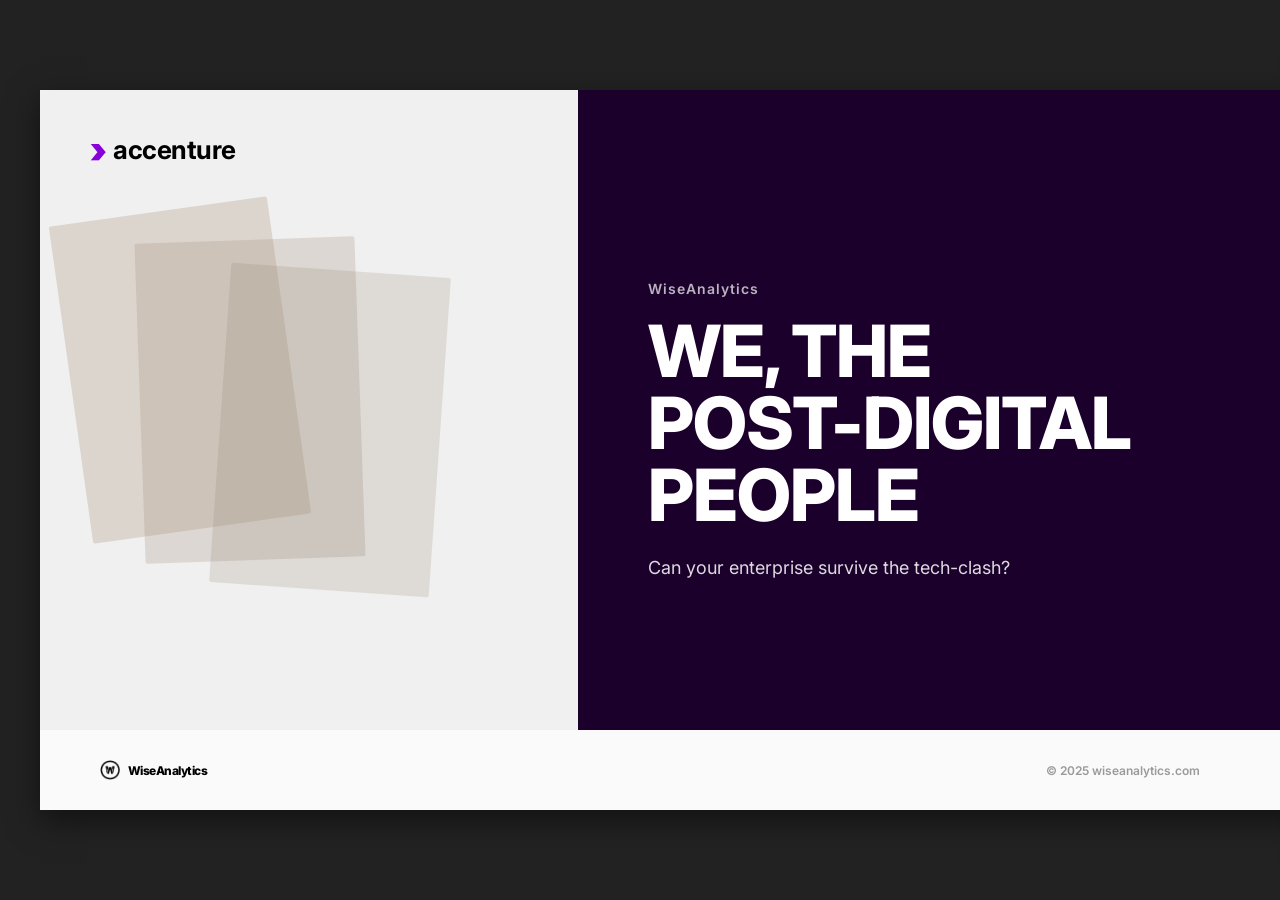
==== commit 560347d2: "update footer" ====
--- a/index.html
+++ b/index.html
@@ -1,14 +1,12 @@
-<!DOCTYPE html>
+﻿<!DOCTYPE html>
 <html lang="en" data-wa-theme="wiseanalytics" data-theme="light">
 <head>
     <meta charset="UTF-8">
     <meta name="viewport" content="width=device-width, initial-scale=1.0">
     <title>Accenture WiseAnalytics - Full Deck</title>
     <link rel="stylesheet" href="style.css">
-    <!-- WiseAnalytics Theme â€” Step 5 Design System -->
+    <!-- WiseAnalytics Theme — Step 5 Design System -->
     <link rel="stylesheet" href="themes/wiseanalytics/theme.css">
-    <!-- WiseAnalytics Shared Footer Component -->
-    <link rel="stylesheet" href="components/footer.css">
     <link rel="preconnect" href="https://fonts.googleapis.com">
     <link rel="preconnect" href="https://fonts.gstatic.com" crossorigin>
     <link href="https://fonts.googleapis.com/css2?family=Inter:wght@400;700;800&display=swap" rel="stylesheet">
@@ -34,14 +32,33 @@
             <p class="cover-tagline">Can your enterprise survive the tech-clash?</p>
         </div>
         <!-- Footer -->
-        <div class="wa-slide-footer">
-            <div class="wa-slide-footer__left">
-                <img class="wa-slide-footer__logo" src="logo.png" alt="WiseAnalytics" draggable="false">
-                <span class="wa-slide-footer__url">Wiseanalytics.com</span>
-            </div>
-            <div class="wa-slide-footer__right">
-                <span class="wa-slide-footer__copyright">Copyright &copy; 2025 Wiseanalytics.</span>
-            </div>
+        <div class="footer cover-footer">
+            <div class="footer-brand"><img class="footer-logo-img" src="logo.png" alt="WiseAnalytics"><span class="footer-brand-name">WiseAnalytics</span></div>
+            <div class="footer-copyright">&#169; 2025 wiseanalytics.com</div>
+            <div class="footer-page"></div>
+        </div>
+    </div>
+
+    <div class="slide-container slide-s2">
+        <!-- Top-left purple badge -->
+        <div class="s2-badge">We, the Post-Digital People</div>
+        <!-- Top-right hashtag -->
+        <div class="s2-hashtag">#TECHVISION2020</div>
+        <!-- Left panel: decorative stacked rectangles -->
+        <div class="s2-left">
+            <div class="s2-rect s2-rect-1"></div>
+            <div class="s2-rect s2-rect-2"></div>
+            <div class="s2-rect s2-rect-3"></div>
+        </div>
+        <!-- Right panel: purple headline text -->
+        <div class="s2-right">
+            <h2 class="s2-headline">What happens when people's expectations for technology conflict with businesses' models for delivering it?</h2>
+        </div>
+        <!-- Footer -->
+        <div class="footer">
+            <div class="footer-brand"><img class="footer-logo-img" src="logo.png" alt="WiseAnalytics"><span class="footer-brand-name">WiseAnalytics</span></div>
+            <div class="footer-copyright">&#169; 2025 wiseanalytics.com</div>
+            <div class="footer-page">02</div>
         </div>
     </div>
 
@@ -63,14 +80,10 @@
             </div>
         </div>
         <!-- Footer -->
-        <div class="wa-slide-footer">
-            <div class="wa-slide-footer__left">
-                <img class="wa-slide-footer__logo" src="logo.png" alt="WiseAnalytics" draggable="false">
-                <span class="wa-slide-footer__url">Wiseanalytics.com</span>
-            </div>
-            <div class="wa-slide-footer__right">
-                <span class="wa-slide-footer__copyright">Copyright &copy; 2025 Wiseanalytics.</span>
-            </div>
+        <div class="footer s3-footer">
+            <div class="footer-brand"><img class="footer-logo-img" src="logo.png" alt="WiseAnalytics"><span class="footer-brand-name">WiseAnalytics</span></div>
+            <div class="footer-copyright">&#169; 2025 wiseanalytics.com</div>
+            <div class="footer-page">03</div>
         </div>
     </div>
 
@@ -86,14 +99,10 @@
             <h2 class="s4-headline">As companies enter the future, digital technology is evolving from an advantage to a basic expectation, and yesterday's best practices are turning into today's shortcomings.</h2>
         </div>
         <!-- Footer -->
-        <div class="wa-slide-footer">
-            <div class="wa-slide-footer__left">
-                <img class="wa-slide-footer__logo" src="logo.png" alt="WiseAnalytics" draggable="false">
-                <span class="wa-slide-footer__url">Wiseanalytics.com</span>
-            </div>
-            <div class="wa-slide-footer__right">
-                <span class="wa-slide-footer__copyright">Copyright &copy; 2025 Wiseanalytics.</span>
-            </div>
+        <div class="footer">
+            <div class="footer-brand"><img class="footer-logo-img" src="logo.png" alt="WiseAnalytics"><span class="footer-brand-name">WiseAnalytics</span></div>
+            <div class="footer-copyright">&#169; 2025 wiseanalytics.com</div>
+            <div class="footer-page">04</div>
         </div>
     </div>
 
@@ -105,24 +114,19 @@
         <div class="s5-content">
             <h2 class="s5-headline">People's perceptions of and relationships with technology are changing.</h2>
         </div>
-        <!-- Footer -->
-        <div class="wa-slide-footer wa-slide-footer--dark">
-            <div class="wa-slide-footer__left">
-                <img class="wa-slide-footer__logo" src="logo.png" alt="WiseAnalytics" draggable="false">
-                <span class="wa-slide-footer__url">Wiseanalytics.com</span>
-            </div>
-            <div class="wa-slide-footer__right">
-                <span class="wa-slide-footer__copyright">Copyright &copy; 2025 Wiseanalytics.</span>
-            </div>
-        </div>
-    </div>
-
-    <!-- SLIDE 06: Full purple â€” Tech-lash two columns -->
+        <div class="footer s5-footer">
+            <div class="footer-brand"><img class="footer-logo-img" src="logo.png" alt="WiseAnalytics"><span class="footer-brand-name">WiseAnalytics</span></div>
+            <div class="footer-copyright">&#169; 2025 wiseanalytics.com</div>
+            <div class="footer-page">05</div>
+        </div>
+    </div>
+
+    <!-- SLIDE 06: Full purple — Tech-lash two columns -->
     <div class="slide-container slide-s6">
         <div class="s6-badge">We, the Post-Digital People</div>
         <div class="s6-hashtag">#TECHVISION2020</div>
         <div class="s6-content">
-            <h2 class="s6-headline">On one hand, people are seemingly rejecting technology. â€œTech-lash,â€ or backlash against technology, is appearing in several forms.</h2>
+            <h2 class="s6-headline">On one hand, people are seemingly rejecting technology. “Tech-lash,” or backlash against technology, is appearing in several forms.</h2>
             <div class="s6-cols">
                 <div class="s6-col">
                     <h3 class="s6-col-title">People</h3>
@@ -134,19 +138,14 @@
                 </div>
             </div>
         </div>
-        <!-- Footer -->
-        <div class="wa-slide-footer wa-slide-footer--dark">
-            <div class="wa-slide-footer__left">
-                <img class="wa-slide-footer__logo" src="logo.png" alt="WiseAnalytics" draggable="false">
-                <span class="wa-slide-footer__url">Wiseanalytics.com</span>
-            </div>
-            <div class="wa-slide-footer__right">
-                <span class="wa-slide-footer__copyright">Copyright &copy; 2025 Wiseanalytics.</span>
-            </div>
-        </div>
-    </div>
-
-    <!-- SLIDE 07: Full purple â€” Stats two columns -->
+        <div class="footer s6-footer">
+            <div class="footer-brand"><img class="footer-logo-img" src="logo.png" alt="WiseAnalytics"><span class="footer-brand-name">WiseAnalytics</span></div>
+            <div class="footer-copyright">&#169; 2025 wiseanalytics.com</div>
+            <div class="footer-page">06</div>
+        </div>
+    </div>
+
+    <!-- SLIDE 07: Full purple — Stats two columns -->
     <div class="slide-container slide-s7">
         <div class="s7-badge">We, the Post-Digital People</div>
         <div class="s7-hashtag">#TECHVISION2020</div>
@@ -165,19 +164,14 @@
                 </div>
             </div>
         </div>
-        <!-- Footer -->
-        <div class="wa-slide-footer wa-slide-footer--dark">
-            <div class="wa-slide-footer__left">
-                <img class="wa-slide-footer__logo" src="logo.png" alt="WiseAnalytics" draggable="false">
-                <span class="wa-slide-footer__url">Wiseanalytics.com</span>
-            </div>
-            <div class="wa-slide-footer__right">
-                <span class="wa-slide-footer__copyright">Copyright &copy; 2025 Wiseanalytics.</span>
-            </div>
-        </div>
-    </div>
-
-    <!-- SLIDE 08: White â€” stacked rects left, purple headline right -->
+        <div class="footer s7-footer">
+            <div class="footer-brand"><img class="footer-logo-img" src="logo.png" alt="WiseAnalytics"><span class="footer-brand-name">WiseAnalytics</span></div>
+            <div class="footer-copyright">&#169; 2025 wiseanalytics.com</div>
+            <div class="footer-page">07</div>
+        </div>
+    </div>
+
+    <!-- SLIDE 08: White — stacked rects left, purple headline right -->
     <div class="slide-container slide-s8">
         <div class="s8-badge">We, the Post-Digital People</div>
         <div class="s8-hashtag">#TECHVISION2020</div>
@@ -189,15 +183,10 @@
         <div class="s8-right">
             <h2 class="s8-headline">These seemingly opposite positions are indicative of a tech-clash&mdash;a clash between old models that are incongruous with people's expectations.</h2>
         </div>
-        <!-- Footer -->
-        <div class="wa-slide-footer">
-            <div class="wa-slide-footer__left">
-                <img class="wa-slide-footer__logo" src="logo.png" alt="WiseAnalytics" draggable="false">
-                <span class="wa-slide-footer__url">Wiseanalytics.com</span>
-            </div>
-            <div class="wa-slide-footer__right">
-                <span class="wa-slide-footer__copyright">Copyright &copy; 2025 Wiseanalytics.</span>
-            </div>
+        <div class="footer">
+            <div class="footer-brand"><img class="footer-logo-img" src="logo.png" alt="WiseAnalytics"><span class="footer-brand-name">WiseAnalytics</span></div>
+            <div class="footer-copyright">&#169; 2025 wiseanalytics.com</div>
+            <div class="footer-page">08</div>
         </div>
     </div>
 
@@ -210,19 +199,14 @@
             <h2 class="s9-headline">Can your enterprise survive the tech-clash?</h2>
             <p class="s9-body">The promise of a world made better and easier by technology is being trapped behind models, architectures and governing structures that have not realized their full potential nor created adequate value. To survive the tech-clash, enterprises need to re-think these models.</p>
         </div>
-        <!-- Footer -->
-        <div class="wa-slide-footer wa-slide-footer--dark">
-            <div class="wa-slide-footer__left">
-                <img class="wa-slide-footer__logo" src="logo.png" alt="WiseAnalytics" draggable="false">
-                <span class="wa-slide-footer__url">Wiseanalytics.com</span>
-            </div>
-            <div class="wa-slide-footer__right">
-                <span class="wa-slide-footer__copyright">Copyright &copy; 2025 Wiseanalytics.</span>
-            </div>
-        </div>
-    </div>
-
-    <!-- SLIDE 10: White split â€” purple headline + bullets left, deco rects right -->
+        <div class="footer s9-footer">
+            <div class="footer-brand"><img class="footer-logo-img" src="logo.png" alt="WiseAnalytics"><span class="footer-brand-name">WiseAnalytics</span></div>
+            <div class="footer-copyright">&#169; 2025 wiseanalytics.com</div>
+            <div class="footer-page">09</div>
+        </div>
+    </div>
+
+    <!-- SLIDE 10: White split — purple headline + bullets left, deco rects right -->
     <div class="slide-container slide-s10">
         <div class="s10-badge">We, the Post-Digital People</div>
         <div class="s10-hashtag">#TECHVISION2020</div>
@@ -241,19 +225,14 @@
             <div class="s10-rect s10-rect-2"></div>
             <div class="s10-rect s10-rect-3"></div>
         </div>
-        <!-- Footer -->
-        <div class="wa-slide-footer">
-            <div class="wa-slide-footer__left">
-                <img class="wa-slide-footer__logo" src="logo.png" alt="WiseAnalytics" draggable="false">
-                <span class="wa-slide-footer__url">Wiseanalytics.com</span>
-            </div>
-            <div class="wa-slide-footer__right">
-                <span class="wa-slide-footer__copyright">Copyright &copy; 2025 Wiseanalytics.</span>
-            </div>
-        </div>
-    </div>
-
-    <!-- SLIDE 11: White split â€” deco rects left + dots, purple headline right -->
+        <div class="footer">
+            <div class="footer-brand"><img class="footer-logo-img" src="logo.png" alt="WiseAnalytics"><span class="footer-brand-name">WiseAnalytics</span></div>
+            <div class="footer-copyright">&#169; 2025 wiseanalytics.com</div>
+            <div class="footer-page">10</div>
+        </div>
+    </div>
+
+    <!-- SLIDE 11: White split — deco rects left + dots, purple headline right -->
     <div class="slide-container slide-s11">
         <div class="s11-badge">We, the Post-Digital People</div>
         <div class="s11-hashtag">#TECHVISION2020</div>
@@ -272,19 +251,14 @@
             <h2 class="s11-headline">People are changing, why aren't you?</h2>
             <p class="s11-body">To move forward, businesses must first acknowledge the essential role technology plays in people's lives today, and how that relationship is changing people's needs and expectations.</p>
         </div>
-        <!-- Footer -->
-        <div class="wa-slide-footer">
-            <div class="wa-slide-footer__left">
-                <img class="wa-slide-footer__logo" src="logo.png" alt="WiseAnalytics" draggable="false">
-                <span class="wa-slide-footer__url">Wiseanalytics.com</span>
-            </div>
-            <div class="wa-slide-footer__right">
-                <span class="wa-slide-footer__copyright">Copyright &copy; 2025 Wiseanalytics.</span>
-            </div>
-        </div>
-    </div>
-
-    <!-- SLIDE 12: White split â€” purple headline + body left, deco rects right -->
+        <div class="footer">
+            <div class="footer-brand"><img class="footer-logo-img" src="logo.png" alt="WiseAnalytics"><span class="footer-brand-name">WiseAnalytics</span></div>
+            <div class="footer-copyright">&#169; 2025 wiseanalytics.com</div>
+            <div class="footer-page">11</div>
+        </div>
+    </div>
+
+    <!-- SLIDE 12: White split — purple headline + body left, deco rects right -->
     <div class="slide-container slide-s12">
         <div class="s12-badge">We, the Post-Digital People</div>
         <div class="s12-hashtag">#TECHVISION2020</div>
@@ -297,19 +271,14 @@
             <div class="s12-rect s12-rect-2"></div>
             <div class="s12-rect s12-rect-3"></div>
         </div>
-        <!-- Footer -->
-        <div class="wa-slide-footer">
-            <div class="wa-slide-footer__left">
-                <img class="wa-slide-footer__logo" src="logo.png" alt="WiseAnalytics" draggable="false">
-                <span class="wa-slide-footer__url">Wiseanalytics.com</span>
-            </div>
-            <div class="wa-slide-footer__right">
-                <span class="wa-slide-footer__copyright">Copyright &copy; 2025 Wiseanalytics.</span>
-            </div>
-        </div>
-    </div>
-
-    <!-- SLIDE 13: Full purple â€” large white headline + body -->
+        <div class="footer">
+            <div class="footer-brand"><img class="footer-logo-img" src="logo.png" alt="WiseAnalytics"><span class="footer-brand-name">WiseAnalytics</span></div>
+            <div class="footer-copyright">&#169; 2025 wiseanalytics.com</div>
+            <div class="footer-page">12</div>
+        </div>
+    </div>
+
+    <!-- SLIDE 13: Full purple — large white headline + body -->
     <div class="slide-container slide-s13">
         <div class="s13-badge">We, the Post-Digital People</div>
         <div class="s13-hashtag">#TECHVISION2020</div>
@@ -317,19 +286,14 @@
             <h2 class="s13-headline">Inventing a better, human-centered future for people requires a circle of trust, data and deep experiences.</h2>
             <p class="s13-body">The Known Traveller Digital Identity (KTDI) program places humans at the center of the data ecosystem. This World Economic Forum initiative created a blockchain-based solution that gives individual travelers control over their own data by encrypting and storing critical identity data, like passport information, on the traveler's personal mobile device. Travelers alone determine who gets access, with access revoked when a transaction is completed, maximizing privacy and mitigating security risks.</p>
         </div>
-        <!-- Footer -->
-        <div class="wa-slide-footer wa-slide-footer--dark">
-            <div class="wa-slide-footer__left">
-                <img class="wa-slide-footer__logo" src="logo.png" alt="WiseAnalytics" draggable="false">
-                <span class="wa-slide-footer__url">Wiseanalytics.com</span>
-            </div>
-            <div class="wa-slide-footer__right">
-                <span class="wa-slide-footer__copyright">Copyright &copy; 2025 Wiseanalytics.</span>
-            </div>
-        </div>
-    </div>
-
-    <!-- SLIDE 14: White split â€” purple headline left, case study right -->
+        <div class="footer s13-footer">
+            <div class="footer-brand"><img class="footer-logo-img" src="logo.png" alt="WiseAnalytics"><span class="footer-brand-name">WiseAnalytics</span></div>
+            <div class="footer-copyright">&#169; 2025 wiseanalytics.com</div>
+            <div class="footer-page">13</div>
+        </div>
+    </div>
+
+    <!-- SLIDE 14: White split — purple headline left, case study right -->
     <div class="slide-container slide-s14">
         <div class="s14-badge">We, the Post-Digital People</div>
         <div class="s14-hashtag">#TECHVISION2020</div>
@@ -341,19 +305,14 @@
             <h3 class="s14-case-title">Expanding Responsibility</h3>
             <p class="s14-case-body">Microsoft is embracing a new model of accountability that goes far beyond its products or customers. As the company has researched and developed more advanced technology, it has strived for responsible innovation. The company built an ethical framework to guide its development of AI and backed state legislation around proper use of facial recognition technology.</p>
         </div>
-        <!-- Footer -->
-        <div class="wa-slide-footer">
-            <div class="wa-slide-footer__left">
-                <img class="wa-slide-footer__logo" src="logo.png" alt="WiseAnalytics" draggable="false">
-                <span class="wa-slide-footer__url">Wiseanalytics.com</span>
-            </div>
-            <div class="wa-slide-footer__right">
-                <span class="wa-slide-footer__copyright">Copyright &copy; 2025 Wiseanalytics.</span>
-            </div>
-        </div>
-    </div>
-
-    <!-- SLIDE 15: White â€” purple headline + 3-col bullet layout + stripes right -->
+        <div class="footer">
+            <div class="footer-brand"><img class="footer-logo-img" src="logo.png" alt="WiseAnalytics"><span class="footer-brand-name">WiseAnalytics</span></div>
+            <div class="footer-copyright">&#169; 2025 wiseanalytics.com</div>
+            <div class="footer-page">14</div>
+        </div>
+    </div>
+
+    <!-- SLIDE 15: White — purple headline + 3-col bullet layout + stripes right -->
     <div class="slide-container slide-s15">
         <div class="s15-badge">We, the Post-Digital People</div>
         <div class="s15-hashtag">#TECHVISION2020</div>
@@ -378,24 +337,19 @@
                 </div>
             </div>
         </div>
-        <!-- Footer -->
-        <div class="wa-slide-footer">
-            <div class="wa-slide-footer__left">
-                <img class="wa-slide-footer__logo" src="logo.png" alt="WiseAnalytics" draggable="false">
-                <span class="wa-slide-footer__url">Wiseanalytics.com</span>
-            </div>
-            <div class="wa-slide-footer__right">
-                <span class="wa-slide-footer__copyright">Copyright &copy; 2025 Wiseanalytics.</span>
-            </div>
-        </div>
-    </div>
-
-    <!-- SLIDE 16: Full purple â€” 5-column icon grid -->
+        <div class="footer">
+            <div class="footer-brand"><img class="footer-logo-img" src="logo.png" alt="WiseAnalytics"><span class="footer-brand-name">WiseAnalytics</span></div>
+            <div class="footer-copyright">&#169; 2025 wiseanalytics.com</div>
+            <div class="footer-page">15</div>
+        </div>
+    </div>
+
+    <!-- SLIDE 16: Full purple — 5-column icon grid -->
     <div class="slide-container slide-s16">
         <div class="s16-hashtag">#TECHVISION2020</div>
         <div class="s16-content">
             <h2 class="s16-title">We, the Post-Digital People</h2>
-            <p class="s16-subtitle">Can your enterprise survive the â€œtech-clashâ€?</p>
+            <p class="s16-subtitle">Can your enterprise survive the “tech-clash”?</p>
             <div class="s16-grid">
                 <div class="s16-item">
                     <div class="s16-icon">&#9900;</div>
@@ -428,19 +382,14 @@
                 </div>
             </div>
         </div>
-        <!-- Footer -->
-        <div class="wa-slide-footer wa-slide-footer--dark">
-            <div class="wa-slide-footer__left">
-                <img class="wa-slide-footer__logo" src="logo.png" alt="WiseAnalytics" draggable="false">
-                <span class="wa-slide-footer__url">Wiseanalytics.com</span>
-            </div>
-            <div class="wa-slide-footer__right">
-                <span class="wa-slide-footer__copyright">Copyright &copy; 2025 Wiseanalytics.</span>
-            </div>
-        </div>
-    </div>
-
-    <!-- SLIDE 17: Light teal full-bleed â€” Thank You -->
+        <div class="footer s16-footer">
+            <div class="footer-brand"><img class="footer-logo-img" src="logo.png" alt="WiseAnalytics"><span class="footer-brand-name">WiseAnalytics</span></div>
+            <div class="footer-copyright">&#169; 2025 wiseanalytics.com</div>
+            <div class="footer-page">16</div>
+        </div>
+    </div>
+
+    <!-- SLIDE 17: Light teal full-bleed — Thank You -->
     <div class="slide-container slide-s17">
         <div class="s17-overlay"></div>
         <!-- Decorative stacked rects right side -->
@@ -456,17 +405,7 @@
             <p class="s17-link"><u>www.</u></p>
         </div>
         <!-- Bottom copyright -->
-        <div class="s17-copyright wa-copyright">Â© 2026 WiseAnalytics. All rights reserved.</div>
-        <!-- Footer -->
-        <div class="wa-slide-footer">
-            <div class="wa-slide-footer__left">
-                <img class="wa-slide-footer__logo" src="logo.png" alt="WiseAnalytics" draggable="false">
-                <span class="wa-slide-footer__url">Wiseanalytics.com</span>
-            </div>
-            <div class="wa-slide-footer__right">
-                <span class="wa-slide-footer__copyright">Copyright &copy; 2025 Wiseanalytics.</span>
-            </div>
-        </div>
+        <div class="s17-copyright wa-copyright">© 2026 WiseAnalytics. All rights reserved.</div>
     </div>
 
 </body>
--- a/style.css
+++ b/style.css
@@ -1,4 +1,4 @@
-/* ==========================================================================
+﻿/* ==========================================================================
    ACCENTURE TECHVISION 2020 - PRESENTATION DESIGN SYSTEM
    ========================================================================== */
 
@@ -231,9 +231,7 @@
 }
 .s13-badge {
     position: absolute; top: 32px; left: 40px;
-    background-color: rgba(255,255,255,0.18); color: #fff;
-    font-size: 13px; font-weight: 700; padding: 8px 18px;
-    z-index: 20;
+    font-size: 13px; font-weight: 700;    z-index: 20;
 }
 .s13-hashtag {
     position: absolute; top: 36px; right: 50px;
@@ -274,9 +272,7 @@
 }
 .s14-badge {
     position: absolute; top: 32px; left: 40px;
-    background-color: var(--accent-purple); color: #fff;
-    font-size: 13px; font-weight: 700; padding: 8px 18px;
-    z-index: 20;
+    font-size: 13px; font-weight: 700;    z-index: 20;
 }
 .s14-hashtag {
     position: absolute; top: 36px; right: 50px;
@@ -330,9 +326,7 @@
 }
 .s15-badge {
     position: absolute; top: 32px; left: 40px;
-    background-color: var(--accent-purple); color: #fff;
-    font-size: 13px; font-weight: 700; padding: 8px 18px;
-    z-index: 20;
+    font-size: 13px; font-weight: 700;    z-index: 20;
 }
 .s15-hashtag {
     position: absolute; top: 36px; right: 50px;
@@ -529,9 +523,7 @@
 }
 .s9-badge {
     position: absolute; top: 32px; left: 40px;
-    background-color: #2a2a2a; color: #fff;
-    font-size: 13px; font-weight: 700; padding: 8px 18px;
-    z-index: 20; letter-spacing: 0.2px;
+    font-size: 13px; font-weight: 700;    z-index: 20; letter-spacing: 0.2px;
 }
 .s9-hashtag {
     position: absolute; top: 36px; right: 50px;
@@ -569,9 +561,7 @@
 }
 .s10-badge {
     position: absolute; top: 32px; left: 40px;
-    background-color: var(--accent-purple); color: #fff;
-    font-size: 13px; font-weight: 700; padding: 8px 18px;
-    z-index: 20;
+    font-size: 13px; font-weight: 700;    z-index: 20;
 }
 .s10-hashtag {
     position: absolute; top: 36px; right: 50px;
@@ -649,9 +639,7 @@
 }
 .s11-badge {
     position: absolute; top: 32px; left: 40px;
-    background-color: var(--accent-purple); color: #fff;
-    font-size: 13px; font-weight: 700; padding: 8px 18px;
-    z-index: 20;
+    font-size: 13px; font-weight: 700;    z-index: 20;
 }
 .s11-hashtag {
     position: absolute; top: 36px; right: 50px;
@@ -723,9 +711,7 @@
 }
 .s12-badge {
     position: absolute; top: 32px; left: 40px;
-    background-color: var(--accent-purple); color: #fff;
-    font-size: 13px; font-weight: 700; padding: 8px 18px;
-    z-index: 20;
+    font-size: 13px; font-weight: 700;    z-index: 20;
 }
 .s12-hashtag {
     position: absolute; top: 36px; right: 50px;
@@ -793,10 +779,7 @@
 .s5-badge {
     position: absolute;
     top: 32px; left: 40px;
-    background-color: #2a2a2a;
-    color: #fff;
     font-size: 13px; font-weight: 700;
-    padding: 8px 18px;
     z-index: 20; letter-spacing: 0.2px;
 }
 .s5-hashtag {
@@ -835,10 +818,7 @@
 .s6-badge {
     position: absolute;
     top: 32px; left: 40px;
-    background-color: rgba(255,255,255,0.18);
-    color: #fff;
     font-size: 13px; font-weight: 700;
-    padding: 8px 18px;
     z-index: 20; letter-spacing: 0.2px;
 }
 .s6-hashtag {
@@ -894,10 +874,7 @@
 .s7-badge {
     position: absolute;
     top: 32px; left: 40px;
-    background-color: rgba(255,255,255,0.18);
-    color: #fff;
     font-size: 13px; font-weight: 700;
-    padding: 8px 18px;
     z-index: 20; letter-spacing: 0.2px;
 }
 .s7-hashtag {
@@ -958,10 +935,7 @@
 .s8-badge {
     position: absolute;
     top: 32px; left: 40px;
-    background-color: var(--accent-purple);
-    color: #fff;
     font-size: 13px; font-weight: 700;
-    padding: 8px 18px;
     z-index: 20; letter-spacing: 0.2px;
 }
 .s8-hashtag {
@@ -1027,11 +1001,8 @@
     position: absolute;
     top: 32px;
     left: 40px;
-    background-color: var(--accent-purple);
-    color: #fff;
     font-size: 13px;
     font-weight: 700;
-    padding: 8px 18px;
     z-index: 20;
     letter-spacing: 0.2px;
 }
@@ -1090,11 +1061,8 @@
     position: absolute;
     top: 32px;
     left: 40px;
-    background-color: #2a2a2a;
-    color: #ffffff;
     font-size: 13px;
     font-weight: 700;
-    padding: 8px 18px;
     z-index: 20;
     letter-spacing: 0.2px;
 }
@@ -1218,11 +1186,8 @@
     position: absolute;
     top: 32px;
     left: 40px;
-    background-color: var(--accent-purple);
-    color: #fff;
     font-size: 13px;
     font-weight: 700;
-    padding: 8px 18px;
     z-index: 20;
     letter-spacing: 0.2px;
 }
@@ -1457,4 +1422,172 @@
 }
 .slide-dark .footer { 
     border-top-color: rgba(255,255,255,0.1); 
-}+}
+
+/* ==========================================================================
+   SLIDE BADGE — CENTRALIZED THEME SYSTEM
+   Added as part of the "remove colored badge box" update.
+
+   Tokens:
+     --badge-color       : text color of the badge label
+     --badge-bg          : background (always transparent — box removed)
+     --badge-border      : subtle separator (optional, off by default)
+
+   Rule:
+     Light slide background  →  badge text = black  (#000000)
+     Dark  slide background  →  badge text = white  (#FFFFFF)
+
+   No hardcoded per-slide color declarations.
+   To change a slide, change its .slide-sN rule below.
+   ========================================================================== */
+
+/* ── GLOBAL DEFAULTS ─────────────────────────────────────────────────────── */
+:root {
+    --badge-color-on-light: #000000;
+    --badge-color-on-dark:  #FFFFFF;
+}
+
+/* ── BASE: apply to every slide badge ───────────────────────────────────── */
+[class*="-badge"] {
+    background:    transparent !important;
+    background-color: transparent !important;
+    border:        none !important;
+    box-shadow:    none !important;
+    padding:       0 !important;
+    color:         var(--slide-badge-color, #000000);
+}
+
+/* ── LIGHT SLIDES (white / grey / light-gradient backgrounds) ────────────
+   Slides: s4, s8, s10, s11, s12, s14, s15
+   Badge text = black
+   ─────────────────────────────────────────────────────────────────────── */
+.slide-s4  { --slide-badge-color: var(--badge-color-on-light); }
+.slide-s8  { --slide-badge-color: var(--badge-color-on-light); }
+.slide-s10 { --slide-badge-color: var(--badge-color-on-light); }
+.slide-s11 { --slide-badge-color: var(--badge-color-on-light); }
+.slide-s12 { --slide-badge-color: var(--badge-color-on-light); }
+.slide-s14 { --slide-badge-color: var(--badge-color-on-light); }
+.slide-s15 { --slide-badge-color: var(--badge-color-on-light); }
+
+/* ── DARK SLIDES (black / purple / dark-navy backgrounds) ───────────────
+   Slides: s3, s5, s6, s7, s9, s13, s16
+   Badge text = white
+   ─────────────────────────────────────────────────────────────────────── */
+.slide-s3  { --slide-badge-color: var(--badge-color-on-dark); }
+.slide-s5  { --slide-badge-color: var(--badge-color-on-dark); }
+.slide-s6  { --slide-badge-color: var(--badge-color-on-dark); }
+.slide-s7  { --slide-badge-color: var(--badge-color-on-dark); }
+.slide-s9  { --slide-badge-color: var(--badge-color-on-dark); }
+.slide-s13 { --slide-badge-color: var(--badge-color-on-dark); }
+.slide-s16 { --slide-badge-color: var(--badge-color-on-dark); }
+
+/* ── COVER SLIDE ─────────────────────────────────────────────────────────
+   The cover has no .sN-badge element (uses cover-logo instead).
+   The cover-eyebrow sits on the dark right panel.
+   ─────────────────────────────────────────────────────────────────────── */
+.slide-cover { --slide-badge-color: var(--badge-color-on-dark); }
+
+/* ==========================================================================
+   SLIDE HASHTAG — CENTRALIZED THEME SYSTEM
+   The #TECHVISION2020 top-right labels follow the same light/dark rule.
+   ========================================================================== */
+
+[class*="-hashtag"] {
+    color: var(--slide-badge-color, #000000);
+}
+
+/* Override: slides where hashtag is already correct via badge token above —
+   no extra rules needed. The cascade handles it. */
+
+/* ==========================================================================
+   FOOTER SLIDE — Full dedicated slide (replaces per-slide footer bars)
+   Slide class: .slide-footer-slide
+   Layout: horizontal split, logo left — contact/copyright right
+   Background: white  |  Text: black  |  Accent: WA primary purple
+   ========================================================================== */
+
+.slide-footer-slide {
+    background-color: #FFFFFF;
+    flex-direction: row;
+    align-items: stretch;
+    position: relative;
+}
+
+/* ── LEFT PANEL: Logo + tagline ─────────────────────────────────────────── */
+.footer-slide__left {
+    width: 50%;
+    height: 100%;
+    flex-shrink: 0;
+    display: flex;
+    flex-direction: column;
+    align-items: flex-start;
+    justify-content: center;
+    padding: 80px 70px 80px 80px;
+    background-color: #FAFAFA;
+    border-right: 1px solid #EAEAEA;
+    position: relative;
+}
+
+/* Accent line at top of left panel */
+.footer-slide__left::before {
+    content: '';
+    position: absolute;
+    top: 0;
+    left: 0;
+    right: 0;
+    height: 5px;
+    background: linear-gradient(90deg, var(--wa-primary, #8700DA), var(--wa-secondary, #162FCC));
+}
+
+.footer-slide__logo {
+    height: 56px;
+    width: auto;
+    display: block;
+    object-fit: contain;
+    margin-bottom: 32px;
+}
+
+.footer-slide__tagline {
+    font-family: 'Inter', sans-serif;
+    font-size: 18px;
+    font-weight: 400;
+    color: #4A4A4A;
+    line-height: 1.6;
+    margin: 0;
+    max-width: 380px;
+}
+
+/* ── CENTER DIVIDER ──────────────────────────────────────────────────────── */
+.footer-slide__divider {
+    display: none; /* handled by border-right on __left */
+}
+
+/* ── RIGHT PANEL: URL + copyright ───────────────────────────────────────── */
+.footer-slide__right {
+    flex: 1;
+    height: 100%;
+    display: flex;
+    flex-direction: column;
+    align-items: flex-start;
+    justify-content: center;
+    padding: 80px 80px 80px 70px;
+    gap: 12px;
+}
+
+.footer-slide__url {
+    font-family: 'Inter', sans-serif;
+    font-size: 22px;
+    font-weight: 700;
+    color: var(--wa-primary, #8700DA);
+    margin: 0 0 8px 0;
+    letter-spacing: -0.3px;
+}
+
+.footer-slide__copyright {
+    font-family: 'Inter', sans-serif;
+    font-size: 14px;
+    font-weight: 400;
+    color: #767676;
+    margin: 0;
+    line-height: 1.5;
+}
--- a/themes/wiseanalytics/theme.css
+++ b/themes/wiseanalytics/theme.css
@@ -48,6 +48,12 @@
    that do NOT use CSS variables (e.g., #A100FF, #4a0080, #2d0060).
    This completes the rebrand without touching style.css.
    ========================================================================== */
+
+/* --- Remove all footer top borders globally --- */
+.slide-container .footer,
+.cover-footer {
+    border-top: none !important;
+}
 
 /* --- Hardcoded purple accent overrides (Accenture → WiseAnalytics) --- */
 
